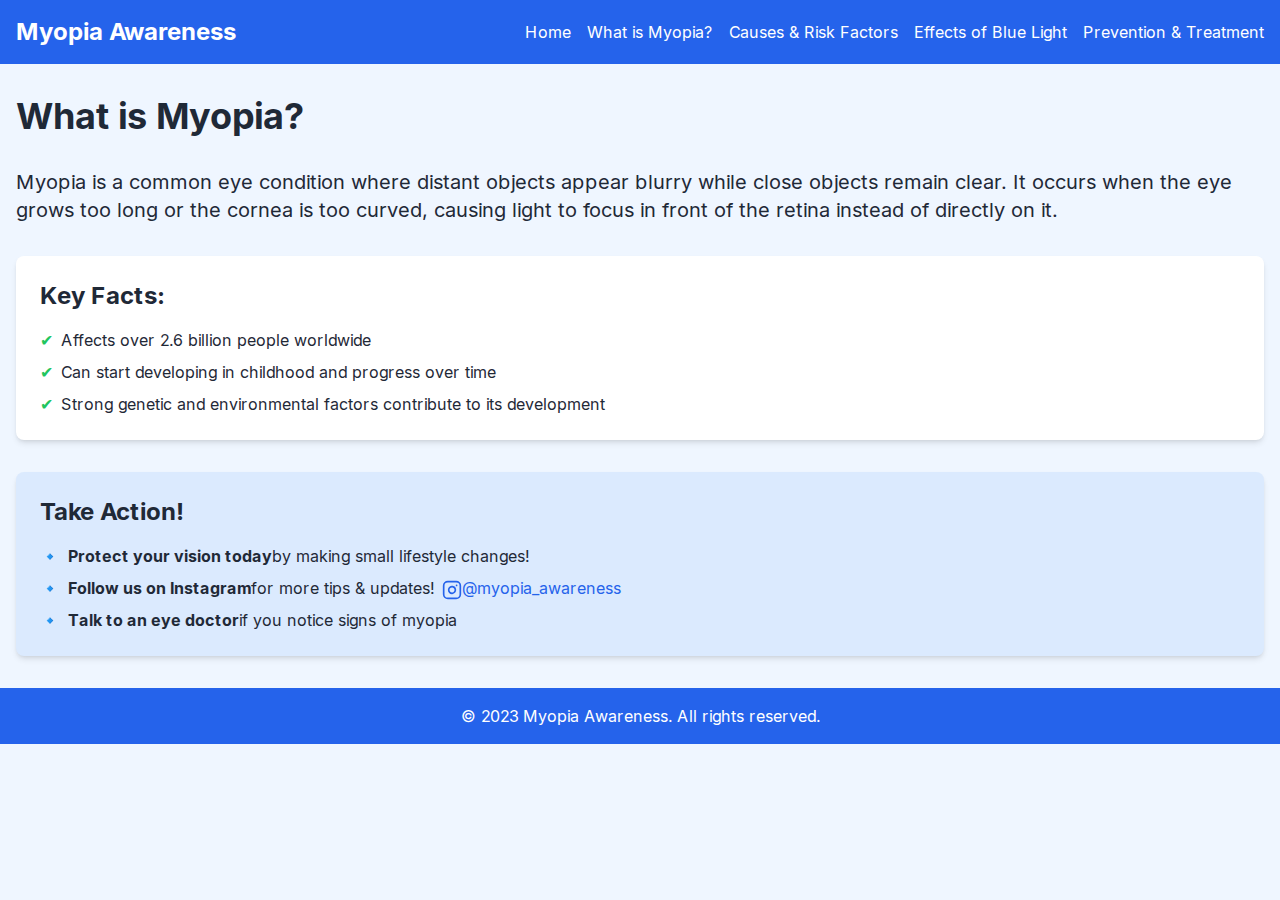
==== what-is-myopia.html @ 9de08644 "initial commit" ====
<!DOCTYPE html>
<html lang="en">
<!-- Mirrored from localhost:3000/what-is-myopia by HTTrack Website Copier/3.x [XR&CO'2014], Sat, 08 Feb 2025 16:22:35 GMT -->
<!-- Added by HTTrack -->
<meta http-equiv="content-type" content="text/html;charset=utf-8" /><!-- /Added by HTTrack -->

<head>
    <meta charSet="utf-8" />
    <meta name="viewport" content="width=device-width, initial-scale=1" />
    <link rel="stylesheet" href="_next/static/css/7e5571648f603b01.css" data-precedence="next" />
    <link rel="preload" as="script" fetchPriority="low" href="_next/static/chunks/webpack-03c87f68c10117d4.js" />
    <script src="_next/static/chunks/fd9d1056-aa94ea5c2eabf904.js" async=""></script>
    <script src="_next/static/chunks/117-81e3ecd288f08c14.js" async=""></script>
    <script src="_next/static/chunks/main-app-940b5c803a1939d2.js" async=""></script>
    <title>Myopia Awareness</title>
    <meta name="description" content="Learn about myopia, its causes, prevention, and treatment options." />
    <script src="_next/static/chunks/polyfills-42372ed130431b0a.js" noModule=""></script>
</head>

<body class="__className_d65c78 bg-blue-50 text-gray-800">
    <header class="bg-blue-600 text-white p-4">
        <nav class="container mx-auto flex justify-between items-center">
            <h1 class="text-2xl font-bold">Myopia Awareness</h1>
            <ul class="flex space-x-4">
                <li><a href="index.html" class="hover:underline">Home</a></li>
                <li><a href="what-is-myopia.html" class="hover:underline">What is Myopia?</a></li>
                <li><a href="causes-and-risk-factors.html" class="hover:underline">Causes &amp; Risk Factors</a></li>
                <li><a href="effects-of-blue-light.html" class="hover:underline">Effects of Blue Light</a></li>
                <li><a href="prevention-and-treatment.html" class="hover:underline">Prevention &amp; Treatment</a></li>
            </ul>
        </nav>
    </header>
    <main class="container mx-auto mt-8 px-4">
        <div class="space-y-8">
            <h1 class="text-4xl font-bold mb-4">What is Myopia?</h1>
            <p class="text-xl">Myopia is a common eye condition where distant objects appear blurry while close objects
                remain clear. It occurs when the eye grows too long or the cornea is too curved, causing light to focus
                in front of the retina instead of directly on it.</p>
            <div class="bg-white p-6 rounded-lg shadow-md">
                <h2 class="text-2xl font-bold mb-4">Key Facts:</h2>
                <ul class="list-none space-y-2">
                    <li class="flex items-center"><span class="text-green-500 mr-2">✔</span>Affects over 2.6 billion
                        people worldwide</li>
                    <li class="flex items-center"><span class="text-green-500 mr-2">✔</span>Can start developing in
                        childhood and progress over time</li>
                    <li class="flex items-center"><span class="text-green-500 mr-2">✔</span>Strong genetic and
                        environmental factors contribute to its development</li>
                </ul>
            </div>
            <div class="bg-blue-100 p-6 rounded-lg shadow-md">
                <h2 class="text-2xl font-bold mb-4">Take Action!</h2>
                <ul class="list-none space-y-2">
                    <li class="flex items-center"><span class="text-blue-500 mr-2">🔹</span><strong>Protect your vision
                            today</strong> by making small lifestyle changes!</li>
                    <li class="flex items-center"><span class="text-blue-500 mr-2">🔹</span><strong>Follow us on
                            Instagram</strong> for more tips &amp; updates!<a
                            href="https://www.instagram.com/myopia_awareness" target="_blank" rel="noopener noreferrer"
                            class="ml-2 text-blue-600 hover:underline"><svg xmlns="http://www.w3.org/2000/svg"
                                width="24" height="24" viewBox="0 0 24 24" fill="none" stroke="currentColor"
                                stroke-width="2" stroke-linecap="round" stroke-linejoin="round"
                                class="lucide lucide-instagram inline-block w-5 h-5">
                                <rect width="20" height="20" x="2" y="2" rx="5" ry="5"></rect>
                                <path d="M16 11.37A4 4 0 1 1 12.63 8 4 4 0 0 1 16 11.37z"></path>
                                <line x1="17.5" x2="17.51" y1="6.5" y2="6.5"></line>
                            </svg>@myopia_awareness</a></li>
                    <li class="flex items-center"><span class="text-blue-500 mr-2">🔹</span><strong>Talk to an eye
                            doctor</strong> if you notice signs of myopia</li>
                </ul>
            </div>
        </div>
    </main>
    <footer class="bg-blue-600 text-white p-4 mt-8">
        <div class="container mx-auto text-center">
            <p>© 2023 Myopia Awareness. All rights reserved.</p>
        </div>
    </footer>
    <script src="_next/static/chunks/webpack-03c87f68c10117d4.js" async=""></script>
    <script>(self.__next_f = self.__next_f || []).push([0]); self.__next_f.push([2, null])</script>
    <script>self.__next_f.push([1, "1:HL[\"/_next/static/css/7e5571648f603b01.css\",\"style\"]\n"])</script>
    <script>self.__next_f.push([1, "2:I[2846,[],\"\"]\n4:I[4707,[],\"\"]\n5:I[6423,[],\"\"]\n7:I[1060,[],\"\"]\n8:[]\n"])</script>
    <script>self.__next_f.push([1, "0:[\"$\",\"$L2\",null,{\"buildId\":\"BGiHm1JzFwF7Ik1EhKnQE\",\"assetPrefix\":\"\",\"urlParts\":[\"\",\"what-is-myopia\"],\"initialTree\":[\"\",{\"children\":[\"what-is-myopia\",{\"children\":[\"__PAGE__\",{}]}]},\"$undefined\",\"$undefined\",true],\"initialSeedData\":[\"\",{\"children\":[\"what-is-myopia\",{\"children\":[\"__PAGE__\",{},[[\"$L3\",[\"$\",\"div\",null,{\"className\":\"space-y-8\",\"children\":[[\"$\",\"h1\",null,{\"className\":\"text-4xl font-bold mb-4\",\"children\":\"What is Myopia?\"}],[\"$\",\"p\",null,{\"className\":\"text-xl\",\"children\":\"Myopia is a common eye condition where distant objects appear blurry while close objects remain clear. It occurs when the eye grows too long or the cornea is too curved, causing light to focus in front of the retina instead of directly on it.\"}],[\"$\",\"div\",null,{\"className\":\"bg-white p-6 rounded-lg shadow-md\",\"children\":[[\"$\",\"h2\",null,{\"className\":\"text-2xl font-bold mb-4\",\"children\":\"Key Facts:\"}],[\"$\",\"ul\",null,{\"className\":\"list-none space-y-2\",\"children\":[[\"$\",\"li\",null,{\"className\":\"flex items-center\",\"children\":[[\"$\",\"span\",null,{\"className\":\"text-green-500 mr-2\",\"children\":\"✔\"}],\"Affects over 2.6 billion people worldwide\"]}],[\"$\",\"li\",null,{\"className\":\"flex items-center\",\"children\":[[\"$\",\"span\",null,{\"className\":\"text-green-500 mr-2\",\"children\":\"✔\"}],\"Can start developing in childhood and progress over time\"]}],[\"$\",\"li\",null,{\"className\":\"flex items-center\",\"children\":[[\"$\",\"span\",null,{\"className\":\"text-green-500 mr-2\",\"children\":\"✔\"}],\"Strong genetic and environmental factors contribute to its development\"]}]]}]]}],[\"$\",\"div\",null,{\"className\":\"bg-blue-100 p-6 rounded-lg shadow-md\",\"children\":[[\"$\",\"h2\",null,{\"className\":\"text-2xl font-bold mb-4\",\"children\":\"Take Action!\"}],[\"$\",\"ul\",null,{\"className\":\"list-none space-y-2\",\"children\":[[\"$\",\"li\",null,{\"className\":\"flex items-center\",\"children\":[[\"$\",\"span\",null,{\"className\":\"text-blue-500 mr-2\",\"children\":\"🔹\"}],[\"$\",\"strong\",null,{\"children\":\"Protect your vision today\"}],\" by making small lifestyle changes!\"]}],[\"$\",\"li\",null,{\"className\":\"flex items-center\",\"children\":[[\"$\",\"span\",null,{\"className\":\"text-blue-500 mr-2\",\"children\":\"🔹\"}],[\"$\",\"strong\",null,{\"children\":\"Follow us on Instagram\"}],\" for more tips \u0026 updates!\",[\"$\",\"a\",null,{\"href\":\"https://www.instagram.com/myopia_awareness\",\"target\":\"_blank\",\"rel\":\"noopener noreferrer\",\"className\":\"ml-2 text-blue-600 hover:underline\",\"children\":[[\"$\",\"svg\",null,{\"xmlns\":\"http://www.w3.org/2000/svg\",\"width\":24,\"height\":24,\"viewBox\":\"0 0 24 24\",\"fill\":\"none\",\"stroke\":\"currentColor\",\"strokeWidth\":2,\"strokeLinecap\":\"round\",\"strokeLinejoin\":\"round\",\"className\":\"lucide lucide-instagram inline-block w-5 h-5\",\"children\":[[\"$\",\"rect\",\"2e1cvw\",{\"width\":\"20\",\"height\":\"20\",\"x\":\"2\",\"y\":\"2\",\"rx\":\"5\",\"ry\":\"5\"}],[\"$\",\"path\",\"9exkf1\",{\"d\":\"M16 11.37A4 4 0 1 1 12.63 8 4 4 0 0 1 16 11.37z\"}],[\"$\",\"line\",\"r4j83e\",{\"x1\":\"17.5\",\"x2\":\"17.51\",\"y1\":\"6.5\",\"y2\":\"6.5\"}],\"$undefined\"]}],\"@myopia_awareness\"]}]]}],[\"$\",\"li\",null,{\"className\":\"flex items-center\",\"children\":[[\"$\",\"span\",null,{\"className\":\"text-blue-500 mr-2\",\"children\":\"🔹\"}],[\"$\",\"strong\",null,{\"children\":\"Talk to an eye doctor\"}],\" if you notice signs of myopia\"]}]]}]]}]]}],null],null],null]},[null,[\"$\",\"$L4\",null,{\"parallelRouterKey\":\"children\",\"segmentPath\":[\"children\",\"what-is-myopia\",\"children\"],\"error\":\"$undefined\",\"errorStyles\":\"$undefined\",\"errorScripts\":\"$undefined\",\"template\":[\"$\",\"$L5\",null,{}],\"templateStyles\":\"$undefined\",\"templateScripts\":\"$undefined\",\"notFound\":\"$undefined\",\"notFoundStyles\":\"$undefined\"}]],null]},[[[[\"$\",\"link\",\"0\",{\"rel\":\"stylesheet\",\"href\":\"/_next/static/css/7e5571648f603b01.css\",\"precedence\":\"next\",\"crossOrigin\":\"$undefined\"}]],[\"$\",\"html\",null,{\"lang\":\"en\",\"children\":[\"$\",\"body\",null,{\"className\":\"__className_d65c78 bg-blue-50 text-gray-800\",\"children\":[[\"$\",\"header\",null,{\"className\":\"bg-blue-600 text-white p-4\",\"children\":[\"$\",\"nav\",null,{\"className\":\"container mx-auto flex justify-between items-center\",\"children\":[[\"$\",\"h1\",null,{\"className\":\"text-2xl font-bold\",\"children\":\"Myopia Awareness\"}],[\"$\",\"ul\",null,{\"className\":\"flex space-x-4\",\"children\":[[\"$\",\"li\",null,{\"children\":[\"$\",\"a\",null,{\"href\":\"/\",\"className\":\"hover:underline\",\"children\":\"Home\"}]}],[\"$\",\"li\",null,{\"children\":[\"$\",\"a\",null,{\"href\":\"/what-is-myopia\",\"className\":\"hover:underline\",\"children\":\"What is Myopia?\"}]}],[\"$\",\"li\",null,{\"children\":[\"$\",\"a\",null,{\"href\":\"/causes-and-risk-factors\",\"className\":\"hover:underline\",\"children\":\"Causes \u0026 Risk Factors\"}]}],[\"$\",\"li\",null,{\"children\":[\"$\",\"a\",null,{\"href\":\"/effects-of-blue-light\",\"className\":\"hover:underline\",\"children\":\"Effects of Blue Light\"}]}],[\"$\",\"li\",null,{\"children\":[\"$\",\"a\",null,{\"href\":\"/prevention-and-treatment\",\"className\":\"hover:underline\",\"children\":\"Prevention \u0026 Treatment\"}]}]]}]]}]}],[\"$\",\"main\",null,{\"className\":\"container mx-auto mt-8 px-4\",\"children\":[\"$\",\"$L4\",null,{\"parallelRouterKey\":\"children\",\"segmentPath\":[\"children\"],\"error\":\"$undefined\",\"errorStyles\":\"$undefined\",\"errorScripts\":\"$undefined\",\"template\":[\"$\",\"$L5\",null,{}],\"templateStyles\":\"$undefined\",\"templateScripts\":\"$undefined\",\"notFound\":[[\"$\",\"title\",null,{\"children\":\"404: This page could not be found.\"}],[\"$\",\"div\",null,{\"style\":{\"fontFamily\":\"system-ui,\\\"Segoe UI\\\",Roboto,Helvetica,Arial,sans-serif,\\\"Apple Color Emoji\\\",\\\"Segoe UI Emoji\\\"\",\"height\":\"100vh\",\"textAlign\":\"center\",\"display\":\"flex\",\"flexDirection\":\"column\",\"alignItems\":\"center\",\"justifyContent\":\"center\"},\"children\":[\"$\",\"div\",null,{\"children\":[[\"$\",\"style\",null,{\"dangerouslySetInnerHTML\":{\"__html\":\"body{color:#000;background:#fff;margin:0}.next-error-h1{border-right:1px solid rgba(0,0,0,.3)}@media (prefers-color-scheme:dark){body{color:#fff;background:#000}.next-error-h1{border-right:1px solid rgba(255,255,255,.3)}}\"}}],[\"$\",\"h1\",null,{\"className\":\"next-error-h1\",\"style\":{\"display\":\"inline-block\",\"margin\":\"0 20px 0 0\",\"padding\":\"0 23px 0 0\",\"fontSize\":24,\"fontWeight\":500,\"verticalAlign\":\"top\",\"lineHeight\":\"49px\"},\"children\":\"404\"}],[\"$\",\"div\",null,{\"style\":{\"display\":\"inline-block\"},\"children\":[\"$\",\"h2\",null,{\"style\":{\"fontSize\":14,\"fontWeight\":400,\"lineHeight\":\"49px\",\"margin\":0},\"children\":\"This page could not be found.\"}]}]]}]}]],\"notFoundStyles\":[]}]}],[\"$\",\"footer\",null,{\"className\":\"bg-blue-600 text-white p-4 mt-8\",\"children\":[\"$\",\"div\",null,{\"className\":\"container mx-auto text-center\",\"children\":[\"$\",\"p\",null,{\"children\":\"© 2023 Myopia Awareness. All rights reserved.\"}]}]}]]}]}]],null],null],\"couldBeIntercepted\":false,\"initialHead\":[null,\"$L6\"],\"globalErrorComponent\":\"$7\",\"missingSlots\":\"$W8\"}]\n"])</script>
    <script>self.__next_f.push([1, "6:[[\"$\",\"meta\",\"0\",{\"name\":\"viewport\",\"content\":\"width=device-width, initial-scale=1\"}],[\"$\",\"meta\",\"1\",{\"charSet\":\"utf-8\"}],[\"$\",\"title\",\"2\",{\"children\":\"Myopia Awareness\"}],[\"$\",\"meta\",\"3\",{\"name\":\"description\",\"content\":\"Learn about myopia, its causes, prevention, and treatment options.\"}]]\n3:null\n"])</script>
</body>
<!-- Mirrored from localhost:3000/what-is-myopia by HTTrack Website Copier/3.x [XR&CO'2014], Sat, 08 Feb 2025 16:22:35 GMT -->

</html>
---- _next/static/css/7e5571648f603b01.css ----
@font-face{font-family:__Inter_d65c78;font-style:normal;font-weight:100 900;font-display:swap;src:url(../media/55c55f0601d81cf3-s.woff2) format("woff2");unicode-range:u+0460-052f,u+1c80-1c8a,u+20b4,u+2de0-2dff,u+a640-a69f,u+fe2e-fe2f}@font-face{font-family:__Inter_d65c78;font-style:normal;font-weight:100 900;font-display:swap;src:url(../media/26a46d62cd723877-s.woff2) format("woff2");unicode-range:u+0301,u+0400-045f,u+0490-0491,u+04b0-04b1,u+2116}@font-face{font-family:__Inter_d65c78;font-style:normal;font-weight:100 900;font-display:swap;src:url(../media/97e0cb1ae144a2a9-s.woff2) format("woff2");unicode-range:u+1f??}@font-face{font-family:__Inter_d65c78;font-style:normal;font-weight:100 900;font-display:swap;src:url(../media/581909926a08bbc8-s.woff2) format("woff2");unicode-range:u+0370-0377,u+037a-037f,u+0384-038a,u+038c,u+038e-03a1,u+03a3-03ff}@font-face{font-family:__Inter_d65c78;font-style:normal;font-weight:100 900;font-display:swap;src:url(../media/df0a9ae256c0569c-s.woff2) format("woff2");unicode-range:u+0102-0103,u+0110-0111,u+0128-0129,u+0168-0169,u+01a0-01a1,u+01af-01b0,u+0300-0301,u+0303-0304,u+0308-0309,u+0323,u+0329,u+1ea0-1ef9,u+20ab}@font-face{font-family:__Inter_d65c78;font-style:normal;font-weight:100 900;font-display:swap;src:url(../media/6d93bde91c0c2823-s.woff2) format("woff2");unicode-range:u+0100-02ba,u+02bd-02c5,u+02c7-02cc,u+02ce-02d7,u+02dd-02ff,u+0304,u+0308,u+0329,u+1d00-1dbf,u+1e00-1e9f,u+1ef2-1eff,u+2020,u+20a0-20ab,u+20ad-20c0,u+2113,u+2c60-2c7f,u+a720-a7ff}@font-face{font-family:__Inter_d65c78;font-style:normal;font-weight:100 900;font-display:swap;src:url(../media/a34f9d1faa5f3315-s.p.woff2) format("woff2");unicode-range:u+00??,u+0131,u+0152-0153,u+02bb-02bc,u+02c6,u+02da,u+02dc,u+0304,u+0308,u+0329,u+2000-206f,u+20ac,u+2122,u+2191,u+2193,u+2212,u+2215,u+feff,u+fffd}@font-face{font-family:__Inter_Fallback_d65c78;src:local("Arial");ascent-override:90.49%;descent-override:22.56%;line-gap-override:0.00%;size-adjust:107.06%}.__className_d65c78{font-family:__Inter_d65c78,__Inter_Fallback_d65c78;font-style:normal}*,:after,:before{--tw-border-spacing-x:0;--tw-border-spacing-y:0;--tw-translate-x:0;--tw-translate-y:0;--tw-rotate:0;--tw-skew-x:0;--tw-skew-y:0;--tw-scale-x:1;--tw-scale-y:1;--tw-pan-x: ;--tw-pan-y: ;--tw-pinch-zoom: ;--tw-scroll-snap-strictness:proximity;--tw-gradient-from-position: ;--tw-gradient-via-position: ;--tw-gradient-to-position: ;--tw-ordinal: ;--tw-slashed-zero: ;--tw-numeric-figure: ;--tw-numeric-spacing: ;--tw-numeric-fraction: ;--tw-ring-inset: ;--tw-ring-offset-width:0px;--tw-ring-offset-color:#fff;--tw-ring-color:rgba(59,130,246,.5);--tw-ring-offset-shadow:0 0 #0000;--tw-ring-shadow:0 0 #0000;--tw-shadow:0 0 #0000;--tw-shadow-colored:0 0 #0000;--tw-blur: ;--tw-brightness: ;--tw-contrast: ;--tw-grayscale: ;--tw-hue-rotate: ;--tw-invert: ;--tw-saturate: ;--tw-sepia: ;--tw-drop-shadow: ;--tw-backdrop-blur: ;--tw-backdrop-brightness: ;--tw-backdrop-contrast: ;--tw-backdrop-grayscale: ;--tw-backdrop-hue-rotate: ;--tw-backdrop-invert: ;--tw-backdrop-opacity: ;--tw-backdrop-saturate: ;--tw-backdrop-sepia: ;--tw-contain-size: ;--tw-contain-layout: ;--tw-contain-paint: ;--tw-contain-style: }::backdrop{--tw-border-spacing-x:0;--tw-border-spacing-y:0;--tw-translate-x:0;--tw-translate-y:0;--tw-rotate:0;--tw-skew-x:0;--tw-skew-y:0;--tw-scale-x:1;--tw-scale-y:1;--tw-pan-x: ;--tw-pan-y: ;--tw-pinch-zoom: ;--tw-scroll-snap-strictness:proximity;--tw-gradient-from-position: ;--tw-gradient-via-position: ;--tw-gradient-to-position: ;--tw-ordinal: ;--tw-slashed-zero: ;--tw-numeric-figure: ;--tw-numeric-spacing: ;--tw-numeric-fraction: ;--tw-ring-inset: ;--tw-ring-offset-width:0px;--tw-ring-offset-color:#fff;--tw-ring-color:rgba(59,130,246,.5);--tw-ring-offset-shadow:0 0 #0000;--tw-ring-shadow:0 0 #0000;--tw-shadow:0 0 #0000;--tw-shadow-colored:0 0 #0000;--tw-blur: ;--tw-brightness: ;--tw-contrast: ;--tw-grayscale: ;--tw-hue-rotate: ;--tw-invert: ;--tw-saturate: ;--tw-sepia: ;--tw-drop-shadow: ;--tw-backdrop-blur: ;--tw-backdrop-brightness: ;--tw-backdrop-contrast: ;--tw-backdrop-grayscale: ;--tw-backdrop-hue-rotate: ;--tw-backdrop-invert: ;--tw-backdrop-opacity: ;--tw-backdrop-saturate: ;--tw-backdrop-sepia: ;--tw-contain-size: ;--tw-contain-layout: ;--tw-contain-paint: ;--tw-contain-style: }/*
! tailwindcss v3.4.17 | MIT License | https://tailwindcss.com
*/*,:after,:before{box-sizing:border-box;border:0 solid #e5e7eb}:after,:before{--tw-content:""}:host,html{line-height:1.5;-webkit-text-size-adjust:100%;-moz-tab-size:4;tab-size:4;font-family:ui-sans-serif,system-ui,sans-serif,Apple Color Emoji,Segoe UI Emoji,Segoe UI Symbol,Noto Color Emoji;font-feature-settings:normal;font-variation-settings:normal;-webkit-tap-highlight-color:transparent}body{margin:0;line-height:inherit}hr{height:0;color:inherit;border-top-width:1px}abbr:where([title]){text-decoration:underline dotted}h1,h2,h3,h4,h5,h6{font-size:inherit;font-weight:inherit}a{color:inherit;text-decoration:inherit}b,strong{font-weight:bolder}code,kbd,pre,samp{font-family:ui-monospace,SFMono-Regular,Menlo,Monaco,Consolas,Liberation Mono,Courier New,monospace;font-feature-settings:normal;font-variation-settings:normal;font-size:1em}small{font-size:80%}sub,sup{font-size:75%;line-height:0;position:relative;vertical-align:baseline}sub{bottom:-.25em}sup{top:-.5em}table{text-indent:0;border-color:inherit;border-collapse:collapse}button,input,optgroup,select,textarea{font-family:inherit;font-feature-settings:inherit;font-variation-settings:inherit;font-size:100%;font-weight:inherit;line-height:inherit;letter-spacing:inherit;color:inherit;margin:0;padding:0}button,select{text-transform:none}button,input:where([type=button]),input:where([type=reset]),input:where([type=submit]){-webkit-appearance:button;background-color:transparent;background-image:none}:-moz-focusring{outline:auto}:-moz-ui-invalid{box-shadow:none}progress{vertical-align:baseline}::-webkit-inner-spin-button,::-webkit-outer-spin-button{height:auto}[type=search]{-webkit-appearance:textfield;outline-offset:-2px}::-webkit-search-decoration{-webkit-appearance:none}::-webkit-file-upload-button{-webkit-appearance:button;font:inherit}summary{display:list-item}blockquote,dd,dl,figure,h1,h2,h3,h4,h5,h6,hr,p,pre{margin:0}fieldset{margin:0}fieldset,legend{padding:0}menu,ol,ul{list-style:none;margin:0;padding:0}dialog{padding:0}textarea{resize:vertical}input::placeholder,textarea::placeholder{opacity:1;color:#9ca3af}[role=button],button{cursor:pointer}:disabled{cursor:default}audio,canvas,embed,iframe,img,object,svg,video{display:block;vertical-align:middle}img,video{max-width:100%;height:auto}[hidden]:where(:not([hidden=until-found])){display:none}:root{--background:0 0% 100%;--foreground:0 0% 3.9%;--card:0 0% 100%;--card-foreground:0 0% 3.9%;--popover:0 0% 100%;--popover-foreground:0 0% 3.9%;--primary:0 0% 9%;--primary-foreground:0 0% 98%;--secondary:0 0% 96.1%;--secondary-foreground:0 0% 9%;--muted:0 0% 96.1%;--muted-foreground:0 0% 45.1%;--accent:0 0% 96.1%;--accent-foreground:0 0% 9%;--destructive:0 84.2% 60.2%;--destructive-foreground:0 0% 98%;--border:0 0% 89.8%;--input:0 0% 89.8%;--ring:0 0% 3.9%;--chart-1:12 76% 61%;--chart-2:173 58% 39%;--chart-3:197 37% 24%;--chart-4:43 74% 66%;--chart-5:27 87% 67%;--radius:0.5rem;--sidebar-background:0 0% 98%;--sidebar-foreground:240 5.3% 26.1%;--sidebar-primary:240 5.9% 10%;--sidebar-primary-foreground:0 0% 98%;--sidebar-accent:240 4.8% 95.9%;--sidebar-accent-foreground:240 5.9% 10%;--sidebar-border:220 13% 91%;--sidebar-ring:217.2 91.2% 59.8%}.dark{--background:0 0% 3.9%;--foreground:0 0% 98%;--card:0 0% 3.9%;--card-foreground:0 0% 98%;--popover:0 0% 3.9%;--popover-foreground:0 0% 98%;--primary:0 0% 98%;--primary-foreground:0 0% 9%;--secondary:0 0% 14.9%;--secondary-foreground:0 0% 98%;--muted:0 0% 14.9%;--muted-foreground:0 0% 63.9%;--accent:0 0% 14.9%;--accent-foreground:0 0% 98%;--destructive:0 62.8% 30.6%;--destructive-foreground:0 0% 98%;--border:0 0% 14.9%;--input:0 0% 14.9%;--ring:0 0% 83.1%;--chart-1:220 70% 50%;--chart-2:160 60% 45%;--chart-3:30 80% 55%;--chart-4:280 65% 60%;--chart-5:340 75% 55%;--sidebar-background:240 5.9% 10%;--sidebar-foreground:240 4.8% 95.9%;--sidebar-primary:224.3 76.3% 48%;--sidebar-primary-foreground:0 0% 100%;--sidebar-accent:240 3.7% 15.9%;--sidebar-accent-foreground:240 4.8% 95.9%;--sidebar-border:240 3.7% 15.9%;--sidebar-ring:217.2 91.2% 59.8%}*{border-color:hsl(var(--border))}body{background-color:hsl(var(--background));color:hsl(var(--foreground))}.container{width:100%}@media (min-width:640px){.container{max-width:640px}}@media (min-width:768px){.container{max-width:768px}}@media (min-width:1024px){.container{max-width:1024px}}@media (min-width:1280px){.container{max-width:1280px}}@media (min-width:1536px){.container{max-width:1536px}}.sr-only{position:absolute;width:1px;height:1px;padding:0;margin:-1px;overflow:hidden;clip:rect(0,0,0,0);white-space:nowrap;border-width:0}.pointer-events-none{pointer-events:none}.pointer-events-auto{pointer-events:auto}.visible{visibility:visible}.invisible{visibility:hidden}.fixed{position:fixed}.absolute{position:absolute}.relative{position:relative}.inset-0{inset:0}.inset-x-0{left:0;right:0}.inset-y-0{top:0;bottom:0}.-bottom-12{bottom:-3rem}.-left-12{left:-3rem}.-right-12{right:-3rem}.-top-12{top:-3rem}.bottom-0{bottom:0}.left-0{left:0}.left-1{left:.25rem}.left-1\/2{left:50%}.left-2{left:.5rem}.left-\[50\%\]{left:50%}.right-0{right:0}.right-1{right:.25rem}.right-2{right:.5rem}.right-3{right:.75rem}.right-4{right:1rem}.top-0{top:0}.top-1\.5{top:.375rem}.top-1\/2{top:50%}.top-2{top:.5rem}.top-3\.5{top:.875rem}.top-4{top:1rem}.top-\[1px\]{top:1px}.top-\[50\%\]{top:50%}.top-\[60\%\]{top:60%}.top-full{top:100%}.z-10{z-index:10}.z-20{z-index:20}.z-50{z-index:50}.z-\[100\]{z-index:100}.z-\[1\]{z-index:1}.-mx-1{margin-left:-.25rem;margin-right:-.25rem}.mx-2{margin-left:.5rem;margin-right:.5rem}.mx-3\.5{margin-left:.875rem;margin-right:.875rem}.mx-auto{margin-left:auto;margin-right:auto}.my-0\.5{margin-top:.125rem;margin-bottom:.125rem}.my-1{margin-top:.25rem;margin-bottom:.25rem}.-ml-4{margin-left:-1rem}.-mt-4{margin-top:-1rem}.mb-1{margin-bottom:.25rem}.mb-2{margin-bottom:.5rem}.mb-4{margin-bottom:1rem}.ml-1{margin-left:.25rem}.ml-2{margin-left:.5rem}.ml-auto{margin-left:auto}.mr-2{margin-right:.5rem}.mt-1\.5{margin-top:.375rem}.mt-2{margin-top:.5rem}.mt-24{margin-top:6rem}.mt-4{margin-top:1rem}.mt-8{margin-top:2rem}.mt-auto{margin-top:auto}.block{display:block}.inline-block{display:inline-block}.flex{display:flex}.inline-flex{display:inline-flex}.table{display:table}.grid{display:grid}.hidden{display:none}.aspect-square{aspect-ratio:1/1}.aspect-video{aspect-ratio:16/9}.size-4{width:1rem;height:1rem}.h-1\.5{height:.375rem}.h-10{height:2.5rem}.h-11{height:2.75rem}.h-12{height:3rem}.h-2{height:.5rem}.h-2\.5{height:.625rem}.h-3{height:.75rem}.h-3\.5{height:.875rem}.h-4{height:1rem}.h-5{height:1.25rem}.h-6{height:1.5rem}.h-7{height:1.75rem}.h-8{height:2rem}.h-9{height:2.25rem}.h-\[1px\]{height:1px}.h-\[var\(--radix-navigation-menu-viewport-height\)\]{height:var(--radix-navigation-menu-viewport-height)}.h-\[var\(--radix-select-trigger-height\)\]{height:var(--radix-select-trigger-height)}.h-auto{height:auto}.h-full{height:100%}.h-px{height:1px}.h-svh{height:100svh}.max-h-96{max-height:24rem}.max-h-\[300px\]{max-height:300px}.max-h-screen{max-height:100vh}.min-h-0{min-height:0}.min-h-\[80px\]{min-height:80px}.min-h-svh{min-height:100svh}.w-0{width:0}.w-1{width:.25rem}.w-10{width:2.5rem}.w-11{width:2.75rem}.w-2{width:.5rem}.w-2\.5{width:.625rem}.w-3{width:.75rem}.w-3\.5{width:.875rem}.w-3\/4{width:75%}.w-4{width:1rem}.w-5{width:1.25rem}.w-64{width:16rem}.w-7{width:1.75rem}.w-72{width:18rem}.w-8{width:2rem}.w-9{width:2.25rem}.w-\[--sidebar-width\]{width:var(--sidebar-width)}.w-\[100px\]{width:100px}.w-\[1px\]{width:1px}.w-auto{width:auto}.w-full{width:100%}.w-max{width:max-content}.w-px{width:1px}.min-w-0{min-width:0}.min-w-10{min-width:2.5rem}.min-w-11{min-width:2.75rem}.min-w-5{min-width:1.25rem}.min-w-9{min-width:2.25rem}.min-w-\[12rem\]{min-width:12rem}.min-w-\[8rem\]{min-width:8rem}.min-w-\[var\(--radix-select-trigger-width\)\]{min-width:var(--radix-select-trigger-width)}.max-w-\[--skeleton-width\]{max-width:var(--skeleton-width)}.max-w-lg{max-width:32rem}.max-w-max{max-width:max-content}.flex-1{flex:1 1 0%}.shrink-0{flex-shrink:0}.grow{flex-grow:1}.grow-0{flex-grow:0}.basis-full{flex-basis:100%}.caption-bottom{caption-side:bottom}.border-collapse{border-collapse:collapse}.-translate-x-1\/2{--tw-translate-x:-50%}.-translate-x-1\/2,.-translate-x-px{transform:translate(var(--tw-translate-x),var(--tw-translate-y)) rotate(var(--tw-rotate)) skewX(var(--tw-skew-x)) skewY(var(--tw-skew-y)) scaleX(var(--tw-scale-x)) scaleY(var(--tw-scale-y))}.-translate-x-px{--tw-translate-x:-1px}.-translate-y-1\/2{--tw-translate-y:-50%}.-translate-y-1\/2,.translate-x-\[-50\%\]{transform:translate(var(--tw-translate-x),var(--tw-translate-y)) rotate(var(--tw-rotate)) skewX(var(--tw-skew-x)) skewY(var(--tw-skew-y)) scaleX(var(--tw-scale-x)) scaleY(var(--tw-scale-y))}.translate-x-\[-50\%\]{--tw-translate-x:-50%}.translate-x-px{--tw-translate-x:1px}.translate-x-px,.translate-y-\[-50\%\]{transform:translate(var(--tw-translate-x),var(--tw-translate-y)) rotate(var(--tw-rotate)) skewX(var(--tw-skew-x)) skewY(var(--tw-skew-y)) scaleX(var(--tw-scale-x)) scaleY(var(--tw-scale-y))}.translate-y-\[-50\%\]{--tw-translate-y:-50%}.rotate-45{--tw-rotate:45deg}.rotate-45,.rotate-90{transform:translate(var(--tw-translate-x),var(--tw-translate-y)) rotate(var(--tw-rotate)) skewX(var(--tw-skew-x)) skewY(var(--tw-skew-y)) scaleX(var(--tw-scale-x)) scaleY(var(--tw-scale-y))}.rotate-90{--tw-rotate:90deg}.transform{transform:translate(var(--tw-translate-x),var(--tw-translate-y)) rotate(var(--tw-rotate)) skewX(var(--tw-skew-x)) skewY(var(--tw-skew-y)) scaleX(var(--tw-scale-x)) scaleY(var(--tw-scale-y))}@keyframes pulse{50%{opacity:.5}}.animate-pulse{animation:pulse 2s cubic-bezier(.4,0,.6,1) infinite}.cursor-default{cursor:default}.cursor-pointer{cursor:pointer}.touch-none{touch-action:none}.select-none{user-select:none}.list-disc{list-style-type:disc}.list-none{list-style-type:none}.flex-row{flex-direction:row}.flex-col{flex-direction:column}.flex-col-reverse{flex-direction:column-reverse}.flex-wrap{flex-wrap:wrap}.items-start{align-items:flex-start}.items-end{align-items:flex-end}.items-center{align-items:center}.items-stretch{align-items:stretch}.justify-center{justify-content:center}.justify-between{justify-content:space-between}.gap-1{gap:.25rem}.gap-1\.5{gap:.375rem}.gap-2{gap:.5rem}.gap-4{gap:1rem}.gap-8{gap:2rem}.space-x-1>:not([hidden])~:not([hidden]){--tw-space-x-reverse:0;margin-right:calc(.25rem * var(--tw-space-x-reverse));margin-left:calc(.25rem * calc(1 - var(--tw-space-x-reverse)))}.space-x-4>:not([hidden])~:not([hidden]){--tw-space-x-reverse:0;margin-right:calc(1rem * var(--tw-space-x-reverse));margin-left:calc(1rem * calc(1 - var(--tw-space-x-reverse)))}.space-y-1>:not([hidden])~:not([hidden]){--tw-space-y-reverse:0;margin-top:calc(.25rem * calc(1 - var(--tw-space-y-reverse)));margin-bottom:calc(.25rem * var(--tw-space-y-reverse))}.space-y-1\.5>:not([hidden])~:not([hidden]){--tw-space-y-reverse:0;margin-top:calc(.375rem * calc(1 - var(--tw-space-y-reverse)));margin-bottom:calc(.375rem * var(--tw-space-y-reverse))}.space-y-2>:not([hidden])~:not([hidden]){--tw-space-y-reverse:0;margin-top:calc(.5rem * calc(1 - var(--tw-space-y-reverse)));margin-bottom:calc(.5rem * var(--tw-space-y-reverse))}.space-y-4>:not([hidden])~:not([hidden]){--tw-space-y-reverse:0;margin-top:calc(1rem * calc(1 - var(--tw-space-y-reverse)));margin-bottom:calc(1rem * var(--tw-space-y-reverse))}.space-y-8>:not([hidden])~:not([hidden]){--tw-space-y-reverse:0;margin-top:calc(2rem * calc(1 - var(--tw-space-y-reverse)));margin-bottom:calc(2rem * var(--tw-space-y-reverse))}.overflow-auto{overflow:auto}.overflow-hidden{overflow:hidden}.overflow-y-auto{overflow-y:auto}.overflow-x-hidden{overflow-x:hidden}.whitespace-nowrap{white-space:nowrap}.break-words{overflow-wrap:break-word}.rounded-\[2px\]{border-radius:2px}.rounded-\[inherit\]{border-radius:inherit}.rounded-full{border-radius:9999px}.rounded-lg{border-radius:var(--radius)}.rounded-md{border-radius:calc(var(--radius) - 2px)}.rounded-sm{border-radius:calc(var(--radius) - 4px)}.rounded-t-\[10px\]{border-top-left-radius:10px;border-top-right-radius:10px}.rounded-tl-sm{border-top-left-radius:calc(var(--radius) - 4px)}.border{border-width:1px}.border-2{border-width:2px}.border-\[1\.5px\]{border-width:1.5px}.border-y{border-top-width:1px}.border-b,.border-y{border-bottom-width:1px}.border-l{border-left-width:1px}.border-r{border-right-width:1px}.border-t{border-top-width:1px}.border-dashed{border-style:dashed}.border-\[--color-border\]{border-color:var(--color-border)}.border-border\/50{border-color:hsl(var(--border)/.5)}.border-destructive{border-color:hsl(var(--destructive))}.border-destructive\/50{border-color:hsl(var(--destructive)/.5)}.border-input{border-color:hsl(var(--input))}.border-primary{border-color:hsl(var(--primary))}.border-sidebar-border{border-color:hsl(var(--sidebar-border))}.border-transparent{border-color:transparent}.border-l-transparent{border-left-color:transparent}.border-t-transparent{border-top-color:transparent}.bg-\[--color-bg\]{background-color:var(--color-bg)}.bg-accent{background-color:hsl(var(--accent))}.bg-background{background-color:hsl(var(--background))}.bg-black\/80{background-color:rgba(0,0,0,.8)}.bg-blue-100{--tw-bg-opacity:1;background-color:rgb(219 234 254/var(--tw-bg-opacity,1))}.bg-blue-50{--tw-bg-opacity:1;background-color:rgb(239 246 255/var(--tw-bg-opacity,1))}.bg-blue-600{--tw-bg-opacity:1;background-color:rgb(37 99 235/var(--tw-bg-opacity,1))}.bg-border{background-color:hsl(var(--border))}.bg-card{background-color:hsl(var(--card))}.bg-destructive{background-color:hsl(var(--destructive))}.bg-foreground{background-color:hsl(var(--foreground))}.bg-muted{background-color:hsl(var(--muted))}.bg-muted\/50{background-color:hsl(var(--muted)/.5)}.bg-popover{background-color:hsl(var(--popover))}.bg-primary{background-color:hsl(var(--primary))}.bg-secondary{background-color:hsl(var(--secondary))}.bg-sidebar{background-color:hsl(var(--sidebar-background))}.bg-sidebar-border{background-color:hsl(var(--sidebar-border))}.bg-transparent{background-color:transparent}.bg-white{--tw-bg-opacity:1;background-color:rgb(255 255 255/var(--tw-bg-opacity,1))}.fill-current{fill:currentColor}.p-0{padding:0}.p-1{padding:.25rem}.p-2{padding:.5rem}.p-3{padding:.75rem}.p-4{padding:1rem}.p-6{padding:1.5rem}.p-\[1px\]{padding:1px}.px-1{padding-left:.25rem;padding-right:.25rem}.px-2{padding-left:.5rem;padding-right:.5rem}.px-2\.5{padding-left:.625rem;padding-right:.625rem}.px-3{padding-left:.75rem;padding-right:.75rem}.px-4{padding-left:1rem;padding-right:1rem}.px-5{padding-left:1.25rem;padding-right:1.25rem}.px-8{padding-left:2rem;padding-right:2rem}.py-0\.5{padding-top:.125rem;padding-bottom:.125rem}.py-1{padding-top:.25rem;padding-bottom:.25rem}.py-1\.5{padding-top:.375rem;padding-bottom:.375rem}.py-2{padding-top:.5rem;padding-bottom:.5rem}.py-3{padding-top:.75rem;padding-bottom:.75rem}.py-4{padding-top:1rem;padding-bottom:1rem}.py-6{padding-top:1.5rem;padding-bottom:1.5rem}.pb-3{padding-bottom:.75rem}.pb-4{padding-bottom:1rem}.pl-2\.5{padding-left:.625rem}.pl-4{padding-left:1rem}.pl-6{padding-left:1.5rem}.pl-8{padding-left:2rem}.pr-2{padding-right:.5rem}.pr-2\.5{padding-right:.625rem}.pr-8{padding-right:2rem}.pt-0{padding-top:0}.pt-1{padding-top:.25rem}.pt-3{padding-top:.75rem}.pt-4{padding-top:1rem}.text-left{text-align:left}.text-center{text-align:center}.align-middle{vertical-align:middle}.font-mono{font-family:ui-monospace,SFMono-Regular,Menlo,Monaco,Consolas,Liberation Mono,Courier New,monospace}.text-2xl{font-size:1.5rem;line-height:2rem}.text-4xl{font-size:2.25rem;line-height:2.5rem}.text-\[0\.8rem\]{font-size:.8rem}.text-base{font-size:1rem;line-height:1.5rem}.text-lg{font-size:1.125rem;line-height:1.75rem}.text-sm{font-size:.875rem;line-height:1.25rem}.text-xl{font-size:1.25rem;line-height:1.75rem}.text-xs{font-size:.75rem;line-height:1rem}.font-bold{font-weight:700}.font-medium{font-weight:500}.font-normal{font-weight:400}.font-semibold{font-weight:600}.tabular-nums{--tw-numeric-spacing:tabular-nums;font-variant-numeric:var(--tw-ordinal) var(--tw-slashed-zero) var(--tw-numeric-figure) var(--tw-numeric-spacing) var(--tw-numeric-fraction)}.leading-none{line-height:1}.tracking-tight{letter-spacing:-.025em}.tracking-widest{letter-spacing:.1em}.text-accent-foreground{color:hsl(var(--accent-foreground))}.text-blue-500{--tw-text-opacity:1;color:rgb(59 130 246/var(--tw-text-opacity,1))}.text-blue-600{--tw-text-opacity:1;color:rgb(37 99 235/var(--tw-text-opacity,1))}.text-card-foreground{color:hsl(var(--card-foreground))}.text-current{color:currentColor}.text-destructive{color:hsl(var(--destructive))}.text-destructive-foreground{color:hsl(var(--destructive-foreground))}.text-foreground{color:hsl(var(--foreground))}.text-foreground\/50{color:hsl(var(--foreground)/.5)}.text-gray-800{--tw-text-opacity:1;color:rgb(31 41 55/var(--tw-text-opacity,1))}.text-green-500{--tw-text-opacity:1;color:rgb(34 197 94/var(--tw-text-opacity,1))}.text-muted-foreground{color:hsl(var(--muted-foreground))}.text-popover-foreground{color:hsl(var(--popover-foreground))}.text-primary{color:hsl(var(--primary))}.text-primary-foreground{color:hsl(var(--primary-foreground))}.text-red-500{--tw-text-opacity:1;color:rgb(239 68 68/var(--tw-text-opacity,1))}.text-secondary-foreground{color:hsl(var(--secondary-foreground))}.text-sidebar-foreground{color:hsl(var(--sidebar-foreground))}.text-sidebar-foreground\/70{color:hsl(var(--sidebar-foreground)/.7)}.text-white{--tw-text-opacity:1;color:rgb(255 255 255/var(--tw-text-opacity,1))}.underline-offset-4{text-underline-offset:4px}.accent-foreground{accent-color:hsl(var(--foreground))}.opacity-0{opacity:0}.opacity-50{opacity:.5}.opacity-60{opacity:.6}.opacity-70{opacity:.7}.opacity-90{opacity:.9}.shadow-\[0_0_0_1px_hsl\(var\(--sidebar-border\)\)\]{--tw-shadow:0 0 0 1px hsl(var(--sidebar-border));--tw-shadow-colored:0 0 0 1px var(--tw-shadow-color)}.shadow-\[0_0_0_1px_hsl\(var\(--sidebar-border\)\)\],.shadow-lg{box-shadow:var(--tw-ring-offset-shadow,0 0 #0000),var(--tw-ring-shadow,0 0 #0000),var(--tw-shadow)}.shadow-lg{--tw-shadow:0 10px 15px -3px rgba(0,0,0,.1),0 4px 6px -4px rgba(0,0,0,.1);--tw-shadow-colored:0 10px 15px -3px var(--tw-shadow-color),0 4px 6px -4px var(--tw-shadow-color)}.shadow-md{--tw-shadow:0 4px 6px -1px rgba(0,0,0,.1),0 2px 4px -2px rgba(0,0,0,.1);--tw-shadow-colored:0 4px 6px -1px var(--tw-shadow-color),0 2px 4px -2px var(--tw-shadow-color)}.shadow-md,.shadow-none{box-shadow:var(--tw-ring-offset-shadow,0 0 #0000),var(--tw-ring-shadow,0 0 #0000),var(--tw-shadow)}.shadow-none{--tw-shadow:0 0 #0000;--tw-shadow-colored:0 0 #0000}.shadow-sm{--tw-shadow:0 1px 2px 0 rgba(0,0,0,.05);--tw-shadow-colored:0 1px 2px 0 var(--tw-shadow-color)}.shadow-sm,.shadow-xl{box-shadow:var(--tw-ring-offset-shadow,0 0 #0000),var(--tw-ring-shadow,0 0 #0000),var(--tw-shadow)}.shadow-xl{--tw-shadow:0 20px 25px -5px rgba(0,0,0,.1),0 8px 10px -6px rgba(0,0,0,.1);--tw-shadow-colored:0 20px 25px -5px var(--tw-shadow-color),0 8px 10px -6px var(--tw-shadow-color)}.outline-none{outline:2px solid transparent;outline-offset:2px}.outline{outline-style:solid}.ring{--tw-ring-offset-shadow:var(--tw-ring-inset) 0 0 0 var(--tw-ring-offset-width) var(--tw-ring-offset-color);--tw-ring-shadow:var(--tw-ring-inset) 0 0 0 calc(3px + var(--tw-ring-offset-width)) var(--tw-ring-color)}.ring,.ring-0{box-shadow:var(--tw-ring-offset-shadow),var(--tw-ring-shadow),var(--tw-shadow,0 0 #0000)}.ring-0{--tw-ring-offset-shadow:var(--tw-ring-inset) 0 0 0 var(--tw-ring-offset-width) var(--tw-ring-offset-color);--tw-ring-shadow:var(--tw-ring-inset) 0 0 0 calc(0px + var(--tw-ring-offset-width)) var(--tw-ring-color)}.ring-2{--tw-ring-offset-shadow:var(--tw-ring-inset) 0 0 0 var(--tw-ring-offset-width) var(--tw-ring-offset-color);--tw-ring-shadow:var(--tw-ring-inset) 0 0 0 calc(2px + var(--tw-ring-offset-width)) var(--tw-ring-color);box-shadow:var(--tw-ring-offset-shadow),var(--tw-ring-shadow),var(--tw-shadow,0 0 #0000)}.ring-ring{--tw-ring-color:hsl(var(--ring))}.ring-sidebar-ring{--tw-ring-color:hsl(var(--sidebar-ring))}.ring-offset-background{--tw-ring-offset-color:hsl(var(--background))}.filter{filter:var(--tw-blur) var(--tw-brightness) var(--tw-contrast) var(--tw-grayscale) var(--tw-hue-rotate) var(--tw-invert) var(--tw-saturate) var(--tw-sepia) var(--tw-drop-shadow)}.transition{transition-property:color,background-color,border-color,text-decoration-color,fill,stroke,opacity,box-shadow,transform,filter,backdrop-filter;transition-timing-function:cubic-bezier(.4,0,.2,1);transition-duration:.15s}.transition-\[left\2c right\2c width\]{transition-property:left,right,width;transition-timing-function:cubic-bezier(.4,0,.2,1);transition-duration:.15s}.transition-\[margin\2c opa\]{transition-property:margin,opa;transition-timing-function:cubic-bezier(.4,0,.2,1);transition-duration:.15s}.transition-\[width\2c height\2c padding\]{transition-property:width,height,padding;transition-timing-function:cubic-bezier(.4,0,.2,1);transition-duration:.15s}.transition-\[width\]{transition-property:width;transition-timing-function:cubic-bezier(.4,0,.2,1);transition-duration:.15s}.transition-all{transition-property:all;transition-timing-function:cubic-bezier(.4,0,.2,1);transition-duration:.15s}.transition-colors{transition-property:color,background-color,border-color,text-decoration-color,fill,stroke;transition-timing-function:cubic-bezier(.4,0,.2,1);transition-duration:.15s}.transition-opacity{transition-property:opacity;transition-timing-function:cubic-bezier(.4,0,.2,1);transition-duration:.15s}.transition-shadow{transition-property:box-shadow;transition-timing-function:cubic-bezier(.4,0,.2,1);transition-duration:.15s}.transition-transform{transition-property:transform;transition-timing-function:cubic-bezier(.4,0,.2,1);transition-duration:.15s}.duration-1000{transition-duration:1s}.duration-200{transition-duration:.2s}.ease-in-out{transition-timing-function:cubic-bezier(.4,0,.2,1)}.ease-linear{transition-timing-function:linear}.ease-out{transition-timing-function:cubic-bezier(0,0,.2,1)}@keyframes enter{0%{opacity:var(--tw-enter-opacity,1);transform:translate3d(var(--tw-enter-translate-x,0),var(--tw-enter-translate-y,0),0) scale3d(var(--tw-enter-scale,1),var(--tw-enter-scale,1),var(--tw-enter-scale,1)) rotate(var(--tw-enter-rotate,0))}}@keyframes exit{to{opacity:var(--tw-exit-opacity,1);transform:translate3d(var(--tw-exit-translate-x,0),var(--tw-exit-translate-y,0),0) scale3d(var(--tw-exit-scale,1),var(--tw-exit-scale,1),var(--tw-exit-scale,1)) rotate(var(--tw-exit-rotate,0))}}.animate-in{animation-name:enter;animation-duration:.15s;--tw-enter-opacity:initial;--tw-enter-scale:initial;--tw-enter-rotate:initial;--tw-enter-translate-x:initial;--tw-enter-translate-y:initial}.fade-in-0{--tw-enter-opacity:0}.fade-in-80{--tw-enter-opacity:0.8}.zoom-in-95{--tw-enter-scale:.95}.duration-1000{animation-duration:1s}.duration-200{animation-duration:.2s}.ease-in-out{animation-timing-function:cubic-bezier(.4,0,.2,1)}.ease-linear{animation-timing-function:linear}.ease-out{animation-timing-function:cubic-bezier(0,0,.2,1)}body{font-family:Arial,Helvetica,sans-serif}.file\:border-0::file-selector-button{border-width:0}.file\:bg-transparent::file-selector-button{background-color:transparent}.file\:text-sm::file-selector-button{font-size:.875rem;line-height:1.25rem}.file\:font-medium::file-selector-button{font-weight:500}.file\:text-foreground::file-selector-button{color:hsl(var(--foreground))}.placeholder\:text-muted-foreground::placeholder{color:hsl(var(--muted-foreground))}.after\:absolute:after{content:var(--tw-content);position:absolute}.after\:-inset-2:after{content:var(--tw-content);inset:-.5rem}.after\:inset-y-0:after{content:var(--tw-content);top:0;bottom:0}.after\:left-1\/2:after{content:var(--tw-content);left:50%}.after\:w-1:after{content:var(--tw-content);width:.25rem}.after\:w-\[2px\]:after{content:var(--tw-content);width:2px}.after\:-translate-x-1\/2:after{content:var(--tw-content);--tw-translate-x:-50%;transform:translate(var(--tw-translate-x),var(--tw-translate-y)) rotate(var(--tw-rotate)) skewX(var(--tw-skew-x)) skewY(var(--tw-skew-y)) scaleX(var(--tw-scale-x)) scaleY(var(--tw-scale-y))}.first\:rounded-l-md:first-child{border-top-left-radius:calc(var(--radius) - 2px);border-bottom-left-radius:calc(var(--radius) - 2px)}.first\:border-l:first-child{border-left-width:1px}.last\:rounded-r-md:last-child{border-top-right-radius:calc(var(--radius) - 2px);border-bottom-right-radius:calc(var(--radius) - 2px)}.focus-within\:relative:focus-within{position:relative}.focus-within\:z-20:focus-within{z-index:20}.hover\:bg-accent:hover{background-color:hsl(var(--accent))}.hover\:bg-destructive\/80:hover{background-color:hsl(var(--destructive)/.8)}.hover\:bg-destructive\/90:hover{background-color:hsl(var(--destructive)/.9)}.hover\:bg-muted:hover{background-color:hsl(var(--muted))}.hover\:bg-muted\/50:hover{background-color:hsl(var(--muted)/.5)}.hover\:bg-primary:hover{background-color:hsl(var(--primary))}.hover\:bg-primary\/80:hover{background-color:hsl(var(--primary)/.8)}.hover\:bg-primary\/90:hover{background-color:hsl(var(--primary)/.9)}.hover\:bg-secondary:hover{background-color:hsl(var(--secondary))}.hover\:bg-secondary\/80:hover{background-color:hsl(var(--secondary)/.8)}.hover\:bg-sidebar-accent:hover{background-color:hsl(var(--sidebar-accent))}.hover\:text-accent-foreground:hover{color:hsl(var(--accent-foreground))}.hover\:text-foreground:hover{color:hsl(var(--foreground))}.hover\:text-muted-foreground:hover{color:hsl(var(--muted-foreground))}.hover\:text-primary-foreground:hover{color:hsl(var(--primary-foreground))}.hover\:text-sidebar-accent-foreground:hover{color:hsl(var(--sidebar-accent-foreground))}.hover\:underline:hover{text-decoration-line:underline}.hover\:opacity-100:hover{opacity:1}.hover\:shadow-\[0_0_0_1px_hsl\(var\(--sidebar-accent\)\)\]:hover{--tw-shadow:0 0 0 1px hsl(var(--sidebar-accent));--tw-shadow-colored:0 0 0 1px var(--tw-shadow-color)}.hover\:shadow-\[0_0_0_1px_hsl\(var\(--sidebar-accent\)\)\]:hover,.hover\:shadow-lg:hover{box-shadow:var(--tw-ring-offset-shadow,0 0 #0000),var(--tw-ring-shadow,0 0 #0000),var(--tw-shadow)}.hover\:shadow-lg:hover{--tw-shadow:0 10px 15px -3px rgba(0,0,0,.1),0 4px 6px -4px rgba(0,0,0,.1);--tw-shadow-colored:0 10px 15px -3px var(--tw-shadow-color),0 4px 6px -4px var(--tw-shadow-color)}.hover\:after\:bg-sidebar-border:hover:after{content:var(--tw-content);background-color:hsl(var(--sidebar-border))}.focus\:bg-accent:focus{background-color:hsl(var(--accent))}.focus\:bg-primary:focus{background-color:hsl(var(--primary))}.focus\:text-accent-foreground:focus{color:hsl(var(--accent-foreground))}.focus\:text-primary-foreground:focus{color:hsl(var(--primary-foreground))}.focus\:opacity-100:focus{opacity:1}.focus\:outline-none:focus{outline:2px solid transparent;outline-offset:2px}.focus\:ring-2:focus{--tw-ring-offset-shadow:var(--tw-ring-inset) 0 0 0 var(--tw-ring-offset-width) var(--tw-ring-offset-color);--tw-ring-shadow:var(--tw-ring-inset) 0 0 0 calc(2px + var(--tw-ring-offset-width)) var(--tw-ring-color);box-shadow:var(--tw-ring-offset-shadow),var(--tw-ring-shadow),var(--tw-shadow,0 0 #0000)}.focus\:ring-ring:focus{--tw-ring-color:hsl(var(--ring))}.focus\:ring-offset-2:focus{--tw-ring-offset-width:2px}.focus-visible\:outline-none:focus-visible{outline:2px solid transparent;outline-offset:2px}.focus-visible\:ring-1:focus-visible{--tw-ring-offset-shadow:var(--tw-ring-inset) 0 0 0 var(--tw-ring-offset-width) var(--tw-ring-offset-color);--tw-ring-shadow:var(--tw-ring-inset) 0 0 0 calc(1px + var(--tw-ring-offset-width)) var(--tw-ring-color);box-shadow:var(--tw-ring-offset-shadow),var(--tw-ring-shadow),var(--tw-shadow,0 0 #0000)}.focus-visible\:ring-2:focus-visible{--tw-ring-offset-shadow:var(--tw-ring-inset) 0 0 0 var(--tw-ring-offset-width) var(--tw-ring-offset-color);--tw-ring-shadow:var(--tw-ring-inset) 0 0 0 calc(2px + var(--tw-ring-offset-width)) var(--tw-ring-color);box-shadow:var(--tw-ring-offset-shadow),var(--tw-ring-shadow),var(--tw-shadow,0 0 #0000)}.focus-visible\:ring-ring:focus-visible{--tw-ring-color:hsl(var(--ring))}.focus-visible\:ring-sidebar-ring:focus-visible{--tw-ring-color:hsl(var(--sidebar-ring))}.focus-visible\:ring-offset-1:focus-visible{--tw-ring-offset-width:1px}.focus-visible\:ring-offset-2:focus-visible{--tw-ring-offset-width:2px}.focus-visible\:ring-offset-background:focus-visible{--tw-ring-offset-color:hsl(var(--background))}.active\:bg-sidebar-accent:active{background-color:hsl(var(--sidebar-accent))}.active\:text-sidebar-accent-foreground:active{color:hsl(var(--sidebar-accent-foreground))}.disabled\:pointer-events-none:disabled{pointer-events:none}.disabled\:cursor-not-allowed:disabled{cursor:not-allowed}.disabled\:opacity-50:disabled{opacity:.5}.group\/menu-item:focus-within .group-focus-within\/menu-item\:opacity-100{opacity:1}.group:hover .group-hover\:opacity-100,.group\/menu-item:hover .group-hover\/menu-item\:opacity-100{opacity:1}.group.destructive .group-\[\.destructive\]\:border-muted\/40{border-color:hsl(var(--muted)/.4)}.group.toaster .group-\[\.toaster\]\:border-border{border-color:hsl(var(--border))}.group.toast .group-\[\.toast\]\:bg-muted{background-color:hsl(var(--muted))}.group.toast .group-\[\.toast\]\:bg-primary{background-color:hsl(var(--primary))}.group.toaster .group-\[\.toaster\]\:bg-background{background-color:hsl(var(--background))}.group.destructive .group-\[\.destructive\]\:text-red-300{--tw-text-opacity:1;color:rgb(252 165 165/var(--tw-text-opacity,1))}.group.toast .group-\[\.toast\]\:text-muted-foreground{color:hsl(var(--muted-foreground))}.group.toast .group-\[\.toast\]\:text-primary-foreground{color:hsl(var(--primary-foreground))}.group.toaster .group-\[\.toaster\]\:text-foreground{color:hsl(var(--foreground))}.group.toaster .group-\[\.toaster\]\:shadow-lg{--tw-shadow:0 10px 15px -3px rgba(0,0,0,.1),0 4px 6px -4px rgba(0,0,0,.1);--tw-shadow-colored:0 10px 15px -3px var(--tw-shadow-color),0 4px 6px -4px var(--tw-shadow-color);box-shadow:var(--tw-ring-offset-shadow,0 0 #0000),var(--tw-ring-shadow,0 0 #0000),var(--tw-shadow)}.group.destructive .group-\[\.destructive\]\:hover\:border-destructive\/30:hover{border-color:hsl(var(--destructive)/.3)}.group.destructive .group-\[\.destructive\]\:hover\:bg-destructive:hover{background-color:hsl(var(--destructive))}.group.destructive .group-\[\.destructive\]\:hover\:text-destructive-foreground:hover{color:hsl(var(--destructive-foreground))}.group.destructive .group-\[\.destructive\]\:hover\:text-red-50:hover{--tw-text-opacity:1;color:rgb(254 242 242/var(--tw-text-opacity,1))}.group.destructive .group-\[\.destructive\]\:focus\:ring-destructive:focus{--tw-ring-color:hsl(var(--destructive))}.group.destructive .group-\[\.destructive\]\:focus\:ring-red-400:focus{--tw-ring-opacity:1;--tw-ring-color:rgb(248 113 113/var(--tw-ring-opacity,1))}.group.destructive .group-\[\.destructive\]\:focus\:ring-offset-red-600:focus{--tw-ring-offset-color:#dc2626}.peer\/menu-button:hover~.peer-hover\/menu-button\:text-sidebar-accent-foreground{color:hsl(var(--sidebar-accent-foreground))}.peer:disabled~.peer-disabled\:cursor-not-allowed{cursor:not-allowed}.peer:disabled~.peer-disabled\:opacity-70{opacity:.7}.has-\[\[data-variant\=inset\]\]\:bg-sidebar:has([data-variant=inset]){background-color:hsl(var(--sidebar-background))}.has-\[\:disabled\]\:opacity-50:has(:disabled){opacity:.5}.group\/menu-item:has([data-sidebar=menu-action]) .group-has-\[\[data-sidebar\=menu-action\]\]\/menu-item\:pr-8{padding-right:2rem}.aria-disabled\:pointer-events-none[aria-disabled=true]{pointer-events:none}.aria-disabled\:opacity-50[aria-disabled=true]{opacity:.5}.aria-selected\:bg-accent[aria-selected=true]{background-color:hsl(var(--accent))}.aria-selected\:bg-accent\/50[aria-selected=true]{background-color:hsl(var(--accent)/.5)}.aria-selected\:text-accent-foreground[aria-selected=true]{color:hsl(var(--accent-foreground))}.aria-selected\:text-muted-foreground[aria-selected=true]{color:hsl(var(--muted-foreground))}.aria-selected\:opacity-100[aria-selected=true]{opacity:1}.data-\[disabled\=true\]\:pointer-events-none[data-disabled=true],.data-\[disabled\]\:pointer-events-none[data-disabled]{pointer-events:none}.data-\[panel-group-direction\=vertical\]\:h-px[data-panel-group-direction=vertical]{height:1px}.data-\[panel-group-direction\=vertical\]\:w-full[data-panel-group-direction=vertical]{width:100%}.data-\[side\=bottom\]\:translate-y-1[data-side=bottom]{--tw-translate-y:0.25rem}.data-\[side\=bottom\]\:translate-y-1[data-side=bottom],.data-\[side\=left\]\:-translate-x-1[data-side=left]{transform:translate(var(--tw-translate-x),var(--tw-translate-y)) rotate(var(--tw-rotate)) skewX(var(--tw-skew-x)) skewY(var(--tw-skew-y)) scaleX(var(--tw-scale-x)) scaleY(var(--tw-scale-y))}.data-\[side\=left\]\:-translate-x-1[data-side=left]{--tw-translate-x:-0.25rem}.data-\[side\=right\]\:translate-x-1[data-side=right]{--tw-translate-x:0.25rem}.data-\[side\=right\]\:translate-x-1[data-side=right],.data-\[side\=top\]\:-translate-y-1[data-side=top]{transform:translate(var(--tw-translate-x),var(--tw-translate-y)) rotate(var(--tw-rotate)) skewX(var(--tw-skew-x)) skewY(var(--tw-skew-y)) scaleX(var(--tw-scale-x)) scaleY(var(--tw-scale-y))}.data-\[side\=top\]\:-translate-y-1[data-side=top]{--tw-translate-y:-0.25rem}.data-\[state\=checked\]\:translate-x-5[data-state=checked]{--tw-translate-x:1.25rem;transform:translate(var(--tw-translate-x),var(--tw-translate-y)) rotate(var(--tw-rotate)) skewX(var(--tw-skew-x)) skewY(var(--tw-skew-y)) scaleX(var(--tw-scale-x)) scaleY(var(--tw-scale-y))}.data-\[state\=unchecked\]\:translate-x-0[data-state=unchecked],.data-\[swipe\=cancel\]\:translate-x-0[data-swipe=cancel]{--tw-translate-x:0px;transform:translate(var(--tw-translate-x),var(--tw-translate-y)) rotate(var(--tw-rotate)) skewX(var(--tw-skew-x)) skewY(var(--tw-skew-y)) scaleX(var(--tw-scale-x)) scaleY(var(--tw-scale-y))}.data-\[swipe\=end\]\:translate-x-\[var\(--radix-toast-swipe-end-x\)\][data-swipe=end]{--tw-translate-x:var(--radix-toast-swipe-end-x)}.data-\[swipe\=end\]\:translate-x-\[var\(--radix-toast-swipe-end-x\)\][data-swipe=end],.data-\[swipe\=move\]\:translate-x-\[var\(--radix-toast-swipe-move-x\)\][data-swipe=move]{transform:translate(var(--tw-translate-x),var(--tw-translate-y)) rotate(var(--tw-rotate)) skewX(var(--tw-skew-x)) skewY(var(--tw-skew-y)) scaleX(var(--tw-scale-x)) scaleY(var(--tw-scale-y))}.data-\[swipe\=move\]\:translate-x-\[var\(--radix-toast-swipe-move-x\)\][data-swipe=move]{--tw-translate-x:var(--radix-toast-swipe-move-x)}@keyframes accordion-up{0%{height:var(--radix-accordion-content-height)}to{height:0}}.data-\[state\=closed\]\:animate-accordion-up[data-state=closed]{animation:accordion-up .2s ease-out}@keyframes accordion-down{0%{height:0}to{height:var(--radix-accordion-content-height)}}.data-\[state\=open\]\:animate-accordion-down[data-state=open]{animation:accordion-down .2s ease-out}.data-\[panel-group-direction\=vertical\]\:flex-col[data-panel-group-direction=vertical]{flex-direction:column}.data-\[active\=true\]\:bg-sidebar-accent[data-active=true]{background-color:hsl(var(--sidebar-accent))}.data-\[active\]\:bg-accent\/50[data-active]{background-color:hsl(var(--accent)/.5)}.data-\[selected\=\'true\'\]\:bg-accent[data-selected=true]{background-color:hsl(var(--accent))}.data-\[state\=active\]\:bg-background[data-state=active]{background-color:hsl(var(--background))}.data-\[state\=checked\]\:bg-primary[data-state=checked]{background-color:hsl(var(--primary))}.data-\[state\=on\]\:bg-accent[data-state=on],.data-\[state\=open\]\:bg-accent[data-state=open]{background-color:hsl(var(--accent))}.data-\[state\=open\]\:bg-accent\/50[data-state=open]{background-color:hsl(var(--accent)/.5)}.data-\[state\=open\]\:bg-secondary[data-state=open]{background-color:hsl(var(--secondary))}.data-\[state\=selected\]\:bg-muted[data-state=selected]{background-color:hsl(var(--muted))}.data-\[state\=unchecked\]\:bg-input[data-state=unchecked]{background-color:hsl(var(--input))}.data-\[active\=true\]\:font-medium[data-active=true]{font-weight:500}.data-\[active\=true\]\:text-sidebar-accent-foreground[data-active=true]{color:hsl(var(--sidebar-accent-foreground))}.data-\[selected\=true\]\:text-accent-foreground[data-selected=true]{color:hsl(var(--accent-foreground))}.data-\[state\=active\]\:text-foreground[data-state=active]{color:hsl(var(--foreground))}.data-\[state\=checked\]\:text-primary-foreground[data-state=checked]{color:hsl(var(--primary-foreground))}.data-\[state\=on\]\:text-accent-foreground[data-state=on],.data-\[state\=open\]\:text-accent-foreground[data-state=open]{color:hsl(var(--accent-foreground))}.data-\[state\=open\]\:text-muted-foreground[data-state=open]{color:hsl(var(--muted-foreground))}.data-\[disabled\=true\]\:opacity-50[data-disabled=true],.data-\[disabled\]\:opacity-50[data-disabled]{opacity:.5}.data-\[state\=open\]\:opacity-100[data-state=open]{opacity:1}.data-\[state\=active\]\:shadow-sm[data-state=active]{--tw-shadow:0 1px 2px 0 rgba(0,0,0,.05);--tw-shadow-colored:0 1px 2px 0 var(--tw-shadow-color);box-shadow:var(--tw-ring-offset-shadow,0 0 #0000),var(--tw-ring-shadow,0 0 #0000),var(--tw-shadow)}.data-\[swipe\=move\]\:transition-none[data-swipe=move]{transition-property:none}.data-\[state\=closed\]\:duration-300[data-state=closed]{transition-duration:.3s}.data-\[state\=open\]\:duration-500[data-state=open]{transition-duration:.5s}.data-\[motion\^\=from-\]\:animate-in[data-motion^=from-],.data-\[state\=open\]\:animate-in[data-state=open],.data-\[state\=visible\]\:animate-in[data-state=visible]{animation-name:enter;animation-duration:.15s;--tw-enter-opacity:initial;--tw-enter-scale:initial;--tw-enter-rotate:initial;--tw-enter-translate-x:initial;--tw-enter-translate-y:initial}.data-\[motion\^\=to-\]\:animate-out[data-motion^=to-],.data-\[state\=closed\]\:animate-out[data-state=closed],.data-\[state\=hidden\]\:animate-out[data-state=hidden],.data-\[swipe\=end\]\:animate-out[data-swipe=end]{animation-name:exit;animation-duration:.15s;--tw-exit-opacity:initial;--tw-exit-scale:initial;--tw-exit-rotate:initial;--tw-exit-translate-x:initial;--tw-exit-translate-y:initial}.data-\[motion\^\=from-\]\:fade-in[data-motion^=from-]{--tw-enter-opacity:0}.data-\[motion\^\=to-\]\:fade-out[data-motion^=to-],.data-\[state\=closed\]\:fade-out-0[data-state=closed]{--tw-exit-opacity:0}.data-\[state\=closed\]\:fade-out-80[data-state=closed]{--tw-exit-opacity:0.8}.data-\[state\=hidden\]\:fade-out[data-state=hidden]{--tw-exit-opacity:0}.data-\[state\=open\]\:fade-in-0[data-state=open],.data-\[state\=visible\]\:fade-in[data-state=visible]{--tw-enter-opacity:0}.data-\[state\=closed\]\:zoom-out-95[data-state=closed]{--tw-exit-scale:.95}.data-\[state\=open\]\:zoom-in-90[data-state=open]{--tw-enter-scale:.9}.data-\[state\=open\]\:zoom-in-95[data-state=open]{--tw-enter-scale:.95}.data-\[motion\=from-end\]\:slide-in-from-right-52[data-motion=from-end]{--tw-enter-translate-x:13rem}.data-\[motion\=from-start\]\:slide-in-from-left-52[data-motion=from-start]{--tw-enter-translate-x:-13rem}.data-\[motion\=to-end\]\:slide-out-to-right-52[data-motion=to-end]{--tw-exit-translate-x:13rem}.data-\[motion\=to-start\]\:slide-out-to-left-52[data-motion=to-start]{--tw-exit-translate-x:-13rem}.data-\[side\=bottom\]\:slide-in-from-top-2[data-side=bottom]{--tw-enter-translate-y:-0.5rem}.data-\[side\=left\]\:slide-in-from-right-2[data-side=left]{--tw-enter-translate-x:0.5rem}.data-\[side\=right\]\:slide-in-from-left-2[data-side=right]{--tw-enter-translate-x:-0.5rem}.data-\[side\=top\]\:slide-in-from-bottom-2[data-side=top]{--tw-enter-translate-y:0.5rem}.data-\[state\=closed\]\:slide-out-to-bottom[data-state=closed]{--tw-exit-translate-y:100%}.data-\[state\=closed\]\:slide-out-to-left[data-state=closed]{--tw-exit-translate-x:-100%}.data-\[state\=closed\]\:slide-out-to-left-1\/2[data-state=closed]{--tw-exit-translate-x:-50%}.data-\[state\=closed\]\:slide-out-to-right-full[data-state=closed],.data-\[state\=closed\]\:slide-out-to-right[data-state=closed]{--tw-exit-translate-x:100%}.data-\[state\=closed\]\:slide-out-to-top[data-state=closed]{--tw-exit-translate-y:-100%}.data-\[state\=closed\]\:slide-out-to-top-\[48\%\][data-state=closed]{--tw-exit-translate-y:-48%}.data-\[state\=open\]\:slide-in-from-bottom[data-state=open]{--tw-enter-translate-y:100%}.data-\[state\=open\]\:slide-in-from-left[data-state=open]{--tw-enter-translate-x:-100%}.data-\[state\=open\]\:slide-in-from-left-1\/2[data-state=open]{--tw-enter-translate-x:-50%}.data-\[state\=open\]\:slide-in-from-right[data-state=open]{--tw-enter-translate-x:100%}.data-\[state\=open\]\:slide-in-from-top[data-state=open]{--tw-enter-translate-y:-100%}.data-\[state\=open\]\:slide-in-from-top-\[48\%\][data-state=open]{--tw-enter-translate-y:-48%}.data-\[state\=open\]\:slide-in-from-top-full[data-state=open]{--tw-enter-translate-y:-100%}.data-\[state\=closed\]\:duration-300[data-state=closed]{animation-duration:.3s}.data-\[state\=open\]\:duration-500[data-state=open]{animation-duration:.5s}.data-\[panel-group-direction\=vertical\]\:after\:left-0[data-panel-group-direction=vertical]:after{content:var(--tw-content);left:0}.data-\[panel-group-direction\=vertical\]\:after\:h-1[data-panel-group-direction=vertical]:after{content:var(--tw-content);height:.25rem}.data-\[panel-group-direction\=vertical\]\:after\:w-full[data-panel-group-direction=vertical]:after{content:var(--tw-content);width:100%}.data-\[panel-group-direction\=vertical\]\:after\:-translate-y-1\/2[data-panel-group-direction=vertical]:after{content:var(--tw-content);--tw-translate-y:-50%;transform:translate(var(--tw-translate-x),var(--tw-translate-y)) rotate(var(--tw-rotate)) skewX(var(--tw-skew-x)) skewY(var(--tw-skew-y)) scaleX(var(--tw-scale-x)) scaleY(var(--tw-scale-y))}.data-\[panel-group-direction\=vertical\]\:after\:translate-x-0[data-panel-group-direction=vertical]:after{content:var(--tw-content);--tw-translate-x:0px;transform:translate(var(--tw-translate-x),var(--tw-translate-y)) rotate(var(--tw-rotate)) skewX(var(--tw-skew-x)) skewY(var(--tw-skew-y)) scaleX(var(--tw-scale-x)) scaleY(var(--tw-scale-y))}.data-\[state\=open\]\:hover\:bg-sidebar-accent:hover[data-state=open]{background-color:hsl(var(--sidebar-accent))}.data-\[state\=open\]\:hover\:text-sidebar-accent-foreground:hover[data-state=open]{color:hsl(var(--sidebar-accent-foreground))}.group[data-collapsible=offcanvas] .group-data-\[collapsible\=offcanvas\]\:left-\[calc\(var\(--sidebar-width\)\*-1\)\]{left:calc(var(--sidebar-width) * -1)}.group[data-collapsible=offcanvas] .group-data-\[collapsible\=offcanvas\]\:right-\[calc\(var\(--sidebar-width\)\*-1\)\]{right:calc(var(--sidebar-width) * -1)}.group[data-side=left] .group-data-\[side\=left\]\:-right-4{right:-1rem}.group[data-side=right] .group-data-\[side\=right\]\:left-0{left:0}.group[data-collapsible=icon] .group-data-\[collapsible\=icon\]\:-mt-8{margin-top:-2rem}.group[data-collapsible=icon] .group-data-\[collapsible\=icon\]\:hidden{display:none}.group[data-collapsible=icon] .group-data-\[collapsible\=icon\]\:\!size-8{width:2rem!important;height:2rem!important}.group[data-collapsible=icon] .group-data-\[collapsible\=icon\]\:w-\[--sidebar-width-icon\]{width:var(--sidebar-width-icon)}.group[data-collapsible=icon] .group-data-\[collapsible\=icon\]\:w-\[calc\(var\(--sidebar-width-icon\)_\+_theme\(spacing\.4\)\)\]{width:calc(var(--sidebar-width-icon) + 1rem)}.group[data-collapsible=icon] .group-data-\[collapsible\=icon\]\:w-\[calc\(var\(--sidebar-width-icon\)_\+_theme\(spacing\.4\)_\+2px\)\]{width:calc(var(--sidebar-width-icon) + 1rem + 2px)}.group[data-collapsible=offcanvas] .group-data-\[collapsible\=offcanvas\]\:w-0{width:0}.group[data-collapsible=offcanvas] .group-data-\[collapsible\=offcanvas\]\:translate-x-0{--tw-translate-x:0px;transform:translate(var(--tw-translate-x),var(--tw-translate-y)) rotate(var(--tw-rotate)) skewX(var(--tw-skew-x)) skewY(var(--tw-skew-y)) scaleX(var(--tw-scale-x)) scaleY(var(--tw-scale-y))}.group[data-side=right] .group-data-\[side\=right\]\:rotate-180,.group[data-state=open] .group-data-\[state\=open\]\:rotate-180{--tw-rotate:180deg;transform:translate(var(--tw-translate-x),var(--tw-translate-y)) rotate(var(--tw-rotate)) skewX(var(--tw-skew-x)) skewY(var(--tw-skew-y)) scaleX(var(--tw-scale-x)) scaleY(var(--tw-scale-y))}.group[data-collapsible=icon] .group-data-\[collapsible\=icon\]\:overflow-hidden{overflow:hidden}.group[data-variant=floating] .group-data-\[variant\=floating\]\:rounded-lg{border-radius:var(--radius)}.group[data-variant=floating] .group-data-\[variant\=floating\]\:border{border-width:1px}.group[data-side=left] .group-data-\[side\=left\]\:border-r{border-right-width:1px}.group[data-side=right] .group-data-\[side\=right\]\:border-l{border-left-width:1px}.group[data-variant=floating] .group-data-\[variant\=floating\]\:border-sidebar-border{border-color:hsl(var(--sidebar-border))}.group[data-collapsible=icon] .group-data-\[collapsible\=icon\]\:\!p-0{padding:0!important}.group[data-collapsible=icon] .group-data-\[collapsible\=icon\]\:\!p-2{padding:.5rem!important}.group[data-collapsible=icon] .group-data-\[collapsible\=icon\]\:opacity-0{opacity:0}.group[data-variant=floating] .group-data-\[variant\=floating\]\:shadow{--tw-shadow:0 1px 3px 0 rgba(0,0,0,.1),0 1px 2px -1px rgba(0,0,0,.1);--tw-shadow-colored:0 1px 3px 0 var(--tw-shadow-color),0 1px 2px -1px var(--tw-shadow-color);box-shadow:var(--tw-ring-offset-shadow,0 0 #0000),var(--tw-ring-shadow,0 0 #0000),var(--tw-shadow)}.group[data-collapsible=offcanvas] .group-data-\[collapsible\=offcanvas\]\:after\:left-full:after{content:var(--tw-content);left:100%}.group[data-collapsible=offcanvas] .group-data-\[collapsible\=offcanvas\]\:hover\:bg-sidebar:hover{background-color:hsl(var(--sidebar-background))}.peer\/menu-button[data-size=default]~.peer-data-\[size\=default\]\/menu-button\:top-1\.5{top:.375rem}.peer\/menu-button[data-size=lg]~.peer-data-\[size\=lg\]\/menu-button\:top-2\.5{top:.625rem}.peer\/menu-button[data-size=sm]~.peer-data-\[size\=sm\]\/menu-button\:top-1{top:.25rem}.peer[data-variant=inset]~.peer-data-\[variant\=inset\]\:min-h-\[calc\(100svh-theme\(spacing\.4\)\)\]{min-height:calc(100svh - 1rem)}.peer\/menu-button[data-active=true]~.peer-data-\[active\=true\]\/menu-button\:text-sidebar-accent-foreground{color:hsl(var(--sidebar-accent-foreground))}.dark\:border-destructive:is(.dark *){border-color:hsl(var(--destructive))}@media (min-width:640px){.sm\:bottom-0{bottom:0}.sm\:right-0{right:0}.sm\:top-auto{top:auto}.sm\:mt-0{margin-top:0}.sm\:flex{display:flex}.sm\:max-w-sm{max-width:24rem}.sm\:flex-row{flex-direction:row}.sm\:flex-col{flex-direction:column}.sm\:justify-end{justify-content:flex-end}.sm\:gap-2\.5{gap:.625rem}.sm\:space-x-2>:not([hidden])~:not([hidden]){--tw-space-x-reverse:0;margin-right:calc(.5rem * var(--tw-space-x-reverse));margin-left:calc(.5rem * calc(1 - var(--tw-space-x-reverse)))}.sm\:space-x-4>:not([hidden])~:not([hidden]){--tw-space-x-reverse:0;margin-right:calc(1rem * var(--tw-space-x-reverse));margin-left:calc(1rem * calc(1 - var(--tw-space-x-reverse)))}.sm\:space-y-0>:not([hidden])~:not([hidden]){--tw-space-y-reverse:0;margin-top:calc(0px * calc(1 - var(--tw-space-y-reverse)));margin-bottom:calc(0px * var(--tw-space-y-reverse))}.sm\:rounded-lg{border-radius:var(--radius)}.sm\:text-left{text-align:left}.data-\[state\=open\]\:sm\:slide-in-from-bottom-full[data-state=open]{--tw-enter-translate-y:100%}}@media (min-width:768px){.md\:absolute{position:absolute}.md\:block{display:block}.md\:flex{display:flex}.md\:w-\[var\(--radix-navigation-menu-viewport-width\)\]{width:var(--radix-navigation-menu-viewport-width)}.md\:w-auto{width:auto}.md\:max-w-\[420px\]{max-width:420px}.md\:grid-cols-2{grid-template-columns:repeat(2,minmax(0,1fr))}.md\:text-sm{font-size:.875rem;line-height:1.25rem}.md\:opacity-0{opacity:0}.after\:md\:hidden:after{content:var(--tw-content);display:none}.peer[data-variant=inset]~.md\:peer-data-\[variant\=inset\]\:m-2{margin:.5rem}.peer[data-state=collapsed][data-variant=inset]~.md\:peer-data-\[state\=collapsed\]\:peer-data-\[variant\=inset\]\:ml-2{margin-left:.5rem}.peer[data-variant=inset]~.md\:peer-data-\[variant\=inset\]\:ml-0{margin-left:0}.peer[data-variant=inset]~.md\:peer-data-\[variant\=inset\]\:rounded-xl{border-radius:.75rem}.peer[data-variant=inset]~.md\:peer-data-\[variant\=inset\]\:shadow{--tw-shadow:0 1px 3px 0 rgba(0,0,0,.1),0 1px 2px -1px rgba(0,0,0,.1);--tw-shadow-colored:0 1px 3px 0 var(--tw-shadow-color),0 1px 2px -1px var(--tw-shadow-color);box-shadow:var(--tw-ring-offset-shadow,0 0 #0000),var(--tw-ring-shadow,0 0 #0000),var(--tw-shadow)}}.\[\&\:has\(\[aria-selected\]\)\]\:bg-accent:has([aria-selected]){background-color:hsl(var(--accent))}.first\:\[\&\:has\(\[aria-selected\]\)\]\:rounded-l-md:has([aria-selected]):first-child{border-top-left-radius:calc(var(--radius) - 2px);border-bottom-left-radius:calc(var(--radius) - 2px)}.last\:\[\&\:has\(\[aria-selected\]\)\]\:rounded-r-md:has([aria-selected]):last-child{border-top-right-radius:calc(var(--radius) - 2px);border-bottom-right-radius:calc(var(--radius) - 2px)}.\[\&\:has\(\[aria-selected\]\.day-outside\)\]\:bg-accent\/50:has([aria-selected].day-outside){background-color:hsl(var(--accent)/.5)}.\[\&\:has\(\[aria-selected\]\.day-range-end\)\]\:rounded-r-md:has([aria-selected].day-range-end){border-top-right-radius:calc(var(--radius) - 2px);border-bottom-right-radius:calc(var(--radius) - 2px)}.\[\&\:has\(\[role\=checkbox\]\)\]\:pr-0:has([role=checkbox]){padding-right:0}.\[\&\>button\]\:hidden>button{display:none}.\[\&\>span\:last-child\]\:truncate>span:last-child{overflow:hidden;text-overflow:ellipsis;white-space:nowrap}.\[\&\>span\]\:line-clamp-1>span{overflow:hidden;display:-webkit-box;-webkit-box-orient:vertical;-webkit-line-clamp:1}.\[\&\>svg\+div\]\:translate-y-\[-3px\]>svg+div{--tw-translate-y:-3px;transform:translate(var(--tw-translate-x),var(--tw-translate-y)) rotate(var(--tw-rotate)) skewX(var(--tw-skew-x)) skewY(var(--tw-skew-y)) scaleX(var(--tw-scale-x)) scaleY(var(--tw-scale-y))}.\[\&\>svg\]\:absolute>svg{position:absolute}.\[\&\>svg\]\:left-4>svg{left:1rem}.\[\&\>svg\]\:top-4>svg{top:1rem}.\[\&\>svg\]\:size-4>svg{width:1rem;height:1rem}.\[\&\>svg\]\:h-2\.5>svg{height:.625rem}.\[\&\>svg\]\:h-3>svg{height:.75rem}.\[\&\>svg\]\:h-3\.5>svg{height:.875rem}.\[\&\>svg\]\:w-2\.5>svg{width:.625rem}.\[\&\>svg\]\:w-3>svg{width:.75rem}.\[\&\>svg\]\:w-3\.5>svg{width:.875rem}.\[\&\>svg\]\:shrink-0>svg{flex-shrink:0}.\[\&\>svg\]\:text-destructive>svg{color:hsl(var(--destructive))}.\[\&\>svg\]\:text-foreground>svg{color:hsl(var(--foreground))}.\[\&\>svg\]\:text-muted-foreground>svg{color:hsl(var(--muted-foreground))}.\[\&\>svg\]\:text-sidebar-accent-foreground>svg{color:hsl(var(--sidebar-accent-foreground))}.\[\&\>svg\~\*\]\:pl-7>svg~*{padding-left:1.75rem}.\[\&\>tr\]\:last\:border-b-0:last-child>tr{border-bottom-width:0}.\[\&\[data-panel-group-direction\=vertical\]\>div\]\:rotate-90[data-panel-group-direction=vertical]>div{--tw-rotate:90deg}.\[\&\[data-panel-group-direction\=vertical\]\>div\]\:rotate-90[data-panel-group-direction=vertical]>div,.\[\&\[data-state\=open\]\>svg\]\:rotate-180[data-state=open]>svg{transform:translate(var(--tw-translate-x),var(--tw-translate-y)) rotate(var(--tw-rotate)) skewX(var(--tw-skew-x)) skewY(var(--tw-skew-y)) scaleX(var(--tw-scale-x)) scaleY(var(--tw-scale-y))}.\[\&\[data-state\=open\]\>svg\]\:rotate-180[data-state=open]>svg{--tw-rotate:180deg}.\[\&_\.recharts-cartesian-axis-tick_text\]\:fill-muted-foreground .recharts-cartesian-axis-tick text{fill:hsl(var(--muted-foreground))}.\[\&_\.recharts-cartesian-grid_line\[stroke\=\'\#ccc\'\]\]\:stroke-border\/50 .recharts-cartesian-grid line[stroke="#ccc"]{stroke:hsl(var(--border)/.5)}.\[\&_\.recharts-curve\.recharts-tooltip-cursor\]\:stroke-border .recharts-curve.recharts-tooltip-cursor{stroke:hsl(var(--border))}.\[\&_\.recharts-dot\[stroke\=\'\#fff\'\]\]\:stroke-transparent .recharts-dot[stroke="#fff"]{stroke:transparent}.\[\&_\.recharts-layer\]\:outline-none .recharts-layer{outline:2px solid transparent;outline-offset:2px}.\[\&_\.recharts-polar-grid_\[stroke\=\'\#ccc\'\]\]\:stroke-border .recharts-polar-grid [stroke="#ccc"]{stroke:hsl(var(--border))}.\[\&_\.recharts-radial-bar-background-sector\]\:fill-muted .recharts-radial-bar-background-sector,.\[\&_\.recharts-rectangle\.recharts-tooltip-cursor\]\:fill-muted .recharts-rectangle.recharts-tooltip-cursor{fill:hsl(var(--muted))}.\[\&_\.recharts-reference-line_\[stroke\=\'\#ccc\'\]\]\:stroke-border .recharts-reference-line [stroke="#ccc"]{stroke:hsl(var(--border))}.\[\&_\.recharts-sector\[stroke\=\'\#fff\'\]\]\:stroke-transparent .recharts-sector[stroke="#fff"]{stroke:transparent}.\[\&_\.recharts-sector\]\:outline-none .recharts-sector,.\[\&_\.recharts-surface\]\:outline-none .recharts-surface{outline:2px solid transparent;outline-offset:2px}.\[\&_\[cmdk-group-heading\]\]\:px-2 [cmdk-group-heading]{padding-left:.5rem;padding-right:.5rem}.\[\&_\[cmdk-group-heading\]\]\:py-1\.5 [cmdk-group-heading]{padding-top:.375rem;padding-bottom:.375rem}.\[\&_\[cmdk-group-heading\]\]\:text-xs [cmdk-group-heading]{font-size:.75rem;line-height:1rem}.\[\&_\[cmdk-group-heading\]\]\:font-medium [cmdk-group-heading]{font-weight:500}.\[\&_\[cmdk-group-heading\]\]\:text-muted-foreground [cmdk-group-heading]{color:hsl(var(--muted-foreground))}.\[\&_\[cmdk-group\]\:not\(\[hidden\]\)_\~\[cmdk-group\]\]\:pt-0 [cmdk-group]:not([hidden])~[cmdk-group]{padding-top:0}.\[\&_\[cmdk-group\]\]\:px-2 [cmdk-group]{padding-left:.5rem;padding-right:.5rem}.\[\&_\[cmdk-input-wrapper\]_svg\]\:h-5 [cmdk-input-wrapper] svg{height:1.25rem}.\[\&_\[cmdk-input-wrapper\]_svg\]\:w-5 [cmdk-input-wrapper] svg{width:1.25rem}.\[\&_\[cmdk-input\]\]\:h-12 [cmdk-input]{height:3rem}.\[\&_\[cmdk-item\]\]\:px-2 [cmdk-item]{padding-left:.5rem;padding-right:.5rem}.\[\&_\[cmdk-item\]\]\:py-3 [cmdk-item]{padding-top:.75rem;padding-bottom:.75rem}.\[\&_\[cmdk-item\]_svg\]\:h-5 [cmdk-item] svg{height:1.25rem}.\[\&_\[cmdk-item\]_svg\]\:w-5 [cmdk-item] svg{width:1.25rem}.\[\&_p\]\:leading-relaxed p{line-height:1.625}.\[\&_svg\]\:pointer-events-none svg{pointer-events:none}.\[\&_svg\]\:size-4 svg{width:1rem;height:1rem}.\[\&_svg\]\:shrink-0 svg{flex-shrink:0}.\[\&_tr\:last-child\]\:border-0 tr:last-child{border-width:0}.\[\&_tr\]\:border-b tr{border-bottom-width:1px}[data-side=left][data-collapsible=offcanvas] .\[\[data-side\=left\]\[data-collapsible\=offcanvas\]_\&\]\:-right-2{right:-.5rem}[data-side=left][data-state=collapsed] .\[\[data-side\=left\]\[data-state\=collapsed\]_\&\]\:cursor-e-resize{cursor:e-resize}[data-side=left] .\[\[data-side\=left\]_\&\]\:cursor-w-resize{cursor:w-resize}[data-side=right][data-collapsible=offcanvas] .\[\[data-side\=right\]\[data-collapsible\=offcanvas\]_\&\]\:-left-2{left:-.5rem}[data-side=right][data-state=collapsed] .\[\[data-side\=right\]\[data-state\=collapsed\]_\&\]\:cursor-w-resize{cursor:w-resize}[data-side=right] .\[\[data-side\=right\]_\&\]\:cursor-e-resize{cursor:e-resize}
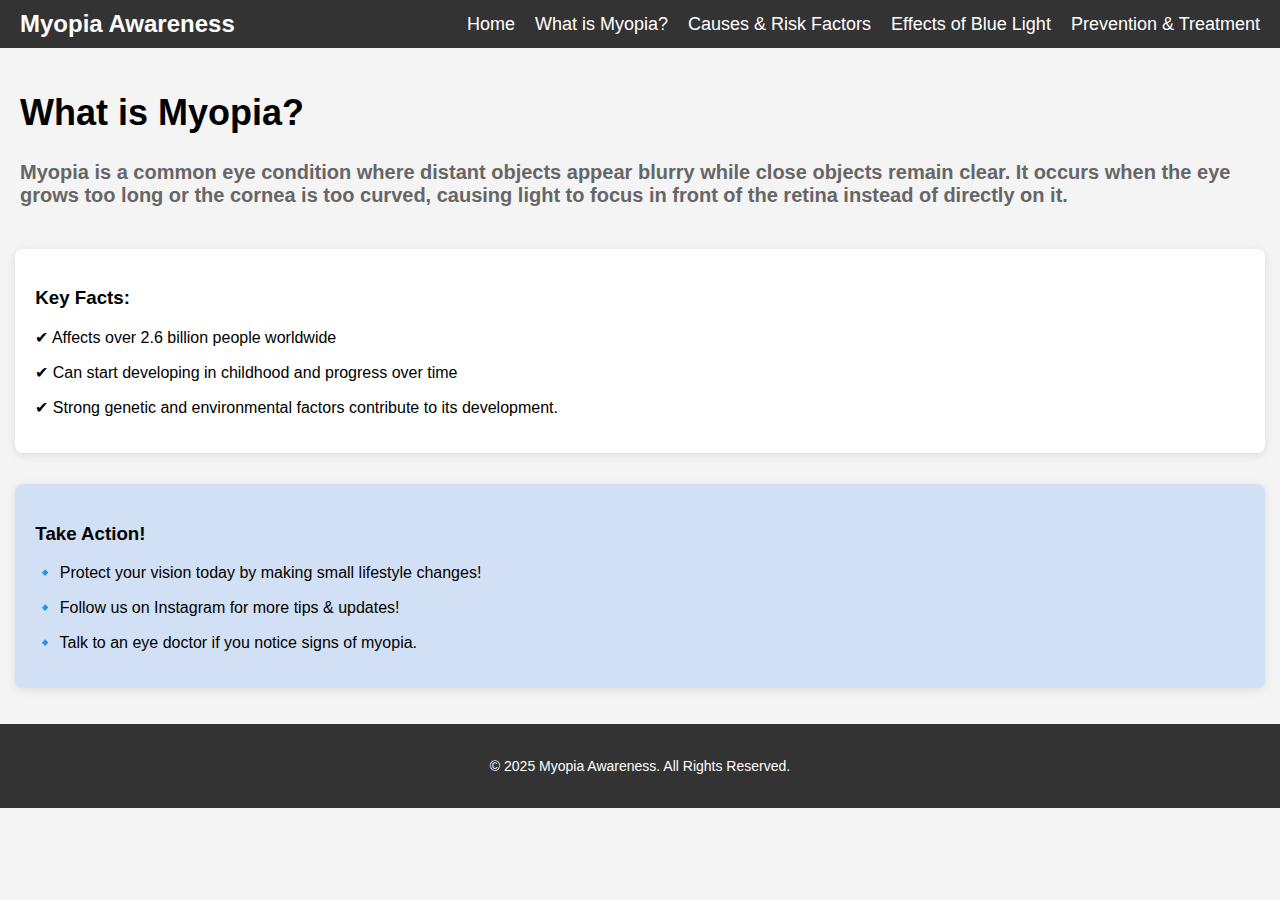
==== commit 99896bcf: "multiple changes and starting from initial step" ====
--- a/what-is-myopia.html
+++ b/what-is-myopia.html
@@ -1,86 +1,64 @@
 <!DOCTYPE html>
 <html lang="en">
-<!-- Mirrored from localhost:3000/what-is-myopia by HTTrack Website Copier/3.x [XR&CO'2014], Sat, 08 Feb 2025 16:22:35 GMT -->
-<!-- Added by HTTrack -->
-<meta http-equiv="content-type" content="text/html;charset=utf-8" /><!-- /Added by HTTrack -->
 
 <head>
-    <meta charSet="utf-8" />
-    <meta name="viewport" content="width=device-width, initial-scale=1" />
-    <link rel="stylesheet" href="_next/static/css/7e5571648f603b01.css" data-precedence="next" />
-    <link rel="preload" as="script" fetchPriority="low" href="_next/static/chunks/webpack-03c87f68c10117d4.js" />
-    <script src="_next/static/chunks/fd9d1056-aa94ea5c2eabf904.js" async=""></script>
-    <script src="_next/static/chunks/117-81e3ecd288f08c14.js" async=""></script>
-    <script src="_next/static/chunks/main-app-940b5c803a1939d2.js" async=""></script>
-    <title>Myopia Awareness</title>
-    <meta name="description" content="Learn about myopia, its causes, prevention, and treatment options." />
-    <script src="_next/static/chunks/polyfills-42372ed130431b0a.js" noModule=""></script>
+    <meta charset="UTF-8">
+    <meta name="viewport" content="width=device-width, initial-scale=1.0">
+    <title>Header</title>
+    <link rel="stylesheet" href="styles.css">
 </head>
 
-<body class="__className_d65c78 bg-blue-50 text-gray-800">
-    <header class="bg-blue-600 text-white p-4">
-        <nav class="container mx-auto flex justify-between items-center">
-            <h1 class="text-2xl font-bold">Myopia Awareness</h1>
-            <ul class="flex space-x-4">
-                <li><a href="index.html" class="hover:underline">Home</a></li>
-                <li><a href="what-is-myopia.html" class="hover:underline">What is Myopia?</a></li>
-                <li><a href="causes-and-risk-factors.html" class="hover:underline">Causes &amp; Risk Factors</a></li>
-                <li><a href="effects-of-blue-light.html" class="hover:underline">Effects of Blue Light</a></li>
-                <li><a href="prevention-and-treatment.html" class="hover:underline">Prevention &amp; Treatment</a></li>
+<body>
+    <header>
+        <div class="logo">Myopia Awareness
+</div>
+        <nav class="nav">
+            <ul>
+                <li><a href="./index.html">Home</a></li>
+                <li><a href="./what-is-myopia.html">What is Myopia?</a></li>
+                <li><a href="./Causes-and-risk.html">Causes & Risk Factors</a></li>
+                <li><a href="./effects-of-blue.html">Effects of Blue Light</a></li>
+                <li><a href="./prevention-and-treatment.html">Prevention & Treatment</a></li>
             </ul>
         </nav>
     </header>
-    <main class="container mx-auto mt-8 px-4">
-        <div class="space-y-8">
-            <h1 class="text-4xl font-bold mb-4">What is Myopia?</h1>
-            <p class="text-xl">Myopia is a common eye condition where distant objects appear blurry while close objects
-                remain clear. It occurs when the eye grows too long or the cornea is too curved, causing light to focus
-                in front of the retina instead of directly on it.</p>
-            <div class="bg-white p-6 rounded-lg shadow-md">
-                <h2 class="text-2xl font-bold mb-4">Key Facts:</h2>
-                <ul class="list-none space-y-2">
-                    <li class="flex items-center"><span class="text-green-500 mr-2">✔</span>Affects over 2.6 billion
-                        people worldwide</li>
-                    <li class="flex items-center"><span class="text-green-500 mr-2">✔</span>Can start developing in
-                        childhood and progress over time</li>
-                    <li class="flex items-center"><span class="text-green-500 mr-2">✔</span>Strong genetic and
-                        environmental factors contribute to its development</li>
-                </ul>
-            </div>
-            <div class="bg-blue-100 p-6 rounded-lg shadow-md">
-                <h2 class="text-2xl font-bold mb-4">Take Action!</h2>
-                <ul class="list-none space-y-2">
-                    <li class="flex items-center"><span class="text-blue-500 mr-2">🔹</span><strong>Protect your vision
-                            today</strong> by making small lifestyle changes!</li>
-                    <li class="flex items-center"><span class="text-blue-500 mr-2">🔹</span><strong>Follow us on
-                            Instagram</strong> for more tips &amp; updates!<a
-                            href="https://www.instagram.com/myopia_awareness" target="_blank" rel="noopener noreferrer"
-                            class="ml-2 text-blue-600 hover:underline"><svg xmlns="http://www.w3.org/2000/svg"
-                                width="24" height="24" viewBox="0 0 24 24" fill="none" stroke="currentColor"
-                                stroke-width="2" stroke-linecap="round" stroke-linejoin="round"
-                                class="lucide lucide-instagram inline-block w-5 h-5">
-                                <rect width="20" height="20" x="2" y="2" rx="5" ry="5"></rect>
-                                <path d="M16 11.37A4 4 0 1 1 12.63 8 4 4 0 0 1 16 11.37z"></path>
-                                <line x1="17.5" x2="17.51" y1="6.5" y2="6.5"></line>
-                            </svg>@myopia_awareness</a></li>
-                    <li class="flex items-center"><span class="text-blue-500 mr-2">🔹</span><strong>Talk to an eye
-                            doctor</strong> if you notice signs of myopia</li>
-                </ul>
-            </div>
+
+    <!-- New Section Below Header -->
+    <div class="content-section" style="text-align: left;">
+        <h1>What is Myopia?</h1>
+        <h4>
+            Myopia is a common eye condition where distant objects appear blurry while close objects remain clear. It
+            occurs when the eye grows too long or the cornea is too curved, causing light to focus in front of the
+            retina instead of directly on it.
+        </h4>
+    </div>
+
+    <div style="padding: 1.2%;">
+        <div class="carddd">
+            <h3>Key Facts:</h3>
+            <p>✔ Affects over 2.6 billion people worldwide</p>
+            <p>✔ Can start developing in childhood and progress over time</p>
+            <p>✔ Strong genetic and environmental factors contribute to its development.</p>
         </div>
-    </main>
-    <footer class="bg-blue-600 text-white p-4 mt-8">
-        <div class="container mx-auto text-center">
-            <p>© 2023 Myopia Awareness. All rights reserved.</p>
+    </div>
+
+    <div style="padding: 1.2%;">
+        <div class="cardd">
+            <h3>Take Action!</h3>
+            <p>🔹 Protect your vision today by making small lifestyle changes!</p>
+            <p>🔹 Follow us on Instagram for more tips & updates!</p>
+            <p>🔹 Talk to an eye doctor if you notice signs of myopia.</p>
+        </div>
+    </div>
+
+    <!-- Footer Section -->
+    <footer style="margin-top: 20px;">
+        <div class="footer-content">
+            <p>&copy; 2025 Myopia Awareness. All Rights Reserved.</p>
         </div>
     </footer>
-    <script src="_next/static/chunks/webpack-03c87f68c10117d4.js" async=""></script>
-    <script>(self.__next_f = self.__next_f || []).push([0]); self.__next_f.push([2, null])</script>
-    <script>self.__next_f.push([1, "1:HL[\"/_next/static/css/7e5571648f603b01.css\",\"style\"]\n"])</script>
-    <script>self.__next_f.push([1, "2:I[2846,[],\"\"]\n4:I[4707,[],\"\"]\n5:I[6423,[],\"\"]\n7:I[1060,[],\"\"]\n8:[]\n"])</script>
-    <script>self.__next_f.push([1, "0:[\"$\",\"$L2\",null,{\"buildId\":\"BGiHm1JzFwF7Ik1EhKnQE\",\"assetPrefix\":\"\",\"urlParts\":[\"\",\"what-is-myopia\"],\"initialTree\":[\"\",{\"children\":[\"what-is-myopia\",{\"children\":[\"__PAGE__\",{}]}]},\"$undefined\",\"$undefined\",true],\"initialSeedData\":[\"\",{\"children\":[\"what-is-myopia\",{\"children\":[\"__PAGE__\",{},[[\"$L3\",[\"$\",\"div\",null,{\"className\":\"space-y-8\",\"children\":[[\"$\",\"h1\",null,{\"className\":\"text-4xl font-bold mb-4\",\"children\":\"What is Myopia?\"}],[\"$\",\"p\",null,{\"className\":\"text-xl\",\"children\":\"Myopia is a common eye condition where distant objects appear blurry while close objects remain clear. It occurs when the eye grows too long or the cornea is too curved, causing light to focus in front of the retina instead of directly on it.\"}],[\"$\",\"div\",null,{\"className\":\"bg-white p-6 rounded-lg shadow-md\",\"children\":[[\"$\",\"h2\",null,{\"className\":\"text-2xl font-bold mb-4\",\"children\":\"Key Facts:\"}],[\"$\",\"ul\",null,{\"className\":\"list-none space-y-2\",\"children\":[[\"$\",\"li\",null,{\"className\":\"flex items-center\",\"children\":[[\"$\",\"span\",null,{\"className\":\"text-green-500 mr-2\",\"children\":\"✔\"}],\"Affects over 2.6 billion people worldwide\"]}],[\"$\",\"li\",null,{\"className\":\"flex items-center\",\"children\":[[\"$\",\"span\",null,{\"className\":\"text-green-500 mr-2\",\"children\":\"✔\"}],\"Can start developing in childhood and progress over time\"]}],[\"$\",\"li\",null,{\"className\":\"flex items-center\",\"children\":[[\"$\",\"span\",null,{\"className\":\"text-green-500 mr-2\",\"children\":\"✔\"}],\"Strong genetic and environmental factors contribute to its development\"]}]]}]]}],[\"$\",\"div\",null,{\"className\":\"bg-blue-100 p-6 rounded-lg shadow-md\",\"children\":[[\"$\",\"h2\",null,{\"className\":\"text-2xl font-bold mb-4\",\"children\":\"Take Action!\"}],[\"$\",\"ul\",null,{\"className\":\"list-none space-y-2\",\"children\":[[\"$\",\"li\",null,{\"className\":\"flex items-center\",\"children\":[[\"$\",\"span\",null,{\"className\":\"text-blue-500 mr-2\",\"children\":\"🔹\"}],[\"$\",\"strong\",null,{\"children\":\"Protect your vision today\"}],\" by making small lifestyle changes!\"]}],[\"$\",\"li\",null,{\"className\":\"flex items-center\",\"children\":[[\"$\",\"span\",null,{\"className\":\"text-blue-500 mr-2\",\"children\":\"🔹\"}],[\"$\",\"strong\",null,{\"children\":\"Follow us on Instagram\"}],\" for more tips \u0026 updates!\",[\"$\",\"a\",null,{\"href\":\"https://www.instagram.com/myopia_awareness\",\"target\":\"_blank\",\"rel\":\"noopener noreferrer\",\"className\":\"ml-2 text-blue-600 hover:underline\",\"children\":[[\"$\",\"svg\",null,{\"xmlns\":\"http://www.w3.org/2000/svg\",\"width\":24,\"height\":24,\"viewBox\":\"0 0 24 24\",\"fill\":\"none\",\"stroke\":\"currentColor\",\"strokeWidth\":2,\"strokeLinecap\":\"round\",\"strokeLinejoin\":\"round\",\"className\":\"lucide lucide-instagram inline-block w-5 h-5\",\"children\":[[\"$\",\"rect\",\"2e1cvw\",{\"width\":\"20\",\"height\":\"20\",\"x\":\"2\",\"y\":\"2\",\"rx\":\"5\",\"ry\":\"5\"}],[\"$\",\"path\",\"9exkf1\",{\"d\":\"M16 11.37A4 4 0 1 1 12.63 8 4 4 0 0 1 16 11.37z\"}],[\"$\",\"line\",\"r4j83e\",{\"x1\":\"17.5\",\"x2\":\"17.51\",\"y1\":\"6.5\",\"y2\":\"6.5\"}],\"$undefined\"]}],\"@myopia_awareness\"]}]]}],[\"$\",\"li\",null,{\"className\":\"flex items-center\",\"children\":[[\"$\",\"span\",null,{\"className\":\"text-blue-500 mr-2\",\"children\":\"🔹\"}],[\"$\",\"strong\",null,{\"children\":\"Talk to an eye doctor\"}],\" if you notice signs of myopia\"]}]]}]]}]]}],null],null],null]},[null,[\"$\",\"$L4\",null,{\"parallelRouterKey\":\"children\",\"segmentPath\":[\"children\",\"what-is-myopia\",\"children\"],\"error\":\"$undefined\",\"errorStyles\":\"$undefined\",\"errorScripts\":\"$undefined\",\"template\":[\"$\",\"$L5\",null,{}],\"templateStyles\":\"$undefined\",\"templateScripts\":\"$undefined\",\"notFound\":\"$undefined\",\"notFoundStyles\":\"$undefined\"}]],null]},[[[[\"$\",\"link\",\"0\",{\"rel\":\"stylesheet\",\"href\":\"/_next/static/css/7e5571648f603b01.css\",\"precedence\":\"next\",\"crossOrigin\":\"$undefined\"}]],[\"$\",\"html\",null,{\"lang\":\"en\",\"children\":[\"$\",\"body\",null,{\"className\":\"__className_d65c78 bg-blue-50 text-gray-800\",\"children\":[[\"$\",\"header\",null,{\"className\":\"bg-blue-600 text-white p-4\",\"children\":[\"$\",\"nav\",null,{\"className\":\"container mx-auto flex justify-between items-center\",\"children\":[[\"$\",\"h1\",null,{\"className\":\"text-2xl font-bold\",\"children\":\"Myopia Awareness\"}],[\"$\",\"ul\",null,{\"className\":\"flex space-x-4\",\"children\":[[\"$\",\"li\",null,{\"children\":[\"$\",\"a\",null,{\"href\":\"/\",\"className\":\"hover:underline\",\"children\":\"Home\"}]}],[\"$\",\"li\",null,{\"children\":[\"$\",\"a\",null,{\"href\":\"/what-is-myopia\",\"className\":\"hover:underline\",\"children\":\"What is Myopia?\"}]}],[\"$\",\"li\",null,{\"children\":[\"$\",\"a\",null,{\"href\":\"/causes-and-risk-factors\",\"className\":\"hover:underline\",\"children\":\"Causes \u0026 Risk Factors\"}]}],[\"$\",\"li\",null,{\"children\":[\"$\",\"a\",null,{\"href\":\"/effects-of-blue-light\",\"className\":\"hover:underline\",\"children\":\"Effects of Blue Light\"}]}],[\"$\",\"li\",null,{\"children\":[\"$\",\"a\",null,{\"href\":\"/prevention-and-treatment\",\"className\":\"hover:underline\",\"children\":\"Prevention \u0026 Treatment\"}]}]]}]]}]}],[\"$\",\"main\",null,{\"className\":\"container mx-auto mt-8 px-4\",\"children\":[\"$\",\"$L4\",null,{\"parallelRouterKey\":\"children\",\"segmentPath\":[\"children\"],\"error\":\"$undefined\",\"errorStyles\":\"$undefined\",\"errorScripts\":\"$undefined\",\"template\":[\"$\",\"$L5\",null,{}],\"templateStyles\":\"$undefined\",\"templateScripts\":\"$undefined\",\"notFound\":[[\"$\",\"title\",null,{\"children\":\"404: This page could not be found.\"}],[\"$\",\"div\",null,{\"style\":{\"fontFamily\":\"system-ui,\\\"Segoe UI\\\",Roboto,Helvetica,Arial,sans-serif,\\\"Apple Color Emoji\\\",\\\"Segoe UI Emoji\\\"\",\"height\":\"100vh\",\"textAlign\":\"center\",\"display\":\"flex\",\"flexDirection\":\"column\",\"alignItems\":\"center\",\"justifyContent\":\"center\"},\"children\":[\"$\",\"div\",null,{\"children\":[[\"$\",\"style\",null,{\"dangerouslySetInnerHTML\":{\"__html\":\"body{color:#000;background:#fff;margin:0}.next-error-h1{border-right:1px solid rgba(0,0,0,.3)}@media (prefers-color-scheme:dark){body{color:#fff;background:#000}.next-error-h1{border-right:1px solid rgba(255,255,255,.3)}}\"}}],[\"$\",\"h1\",null,{\"className\":\"next-error-h1\",\"style\":{\"display\":\"inline-block\",\"margin\":\"0 20px 0 0\",\"padding\":\"0 23px 0 0\",\"fontSize\":24,\"fontWeight\":500,\"verticalAlign\":\"top\",\"lineHeight\":\"49px\"},\"children\":\"404\"}],[\"$\",\"div\",null,{\"style\":{\"display\":\"inline-block\"},\"children\":[\"$\",\"h2\",null,{\"style\":{\"fontSize\":14,\"fontWeight\":400,\"lineHeight\":\"49px\",\"margin\":0},\"children\":\"This page could not be found.\"}]}]]}]}]],\"notFoundStyles\":[]}]}],[\"$\",\"footer\",null,{\"className\":\"bg-blue-600 text-white p-4 mt-8\",\"children\":[\"$\",\"div\",null,{\"className\":\"container mx-auto text-center\",\"children\":[\"$\",\"p\",null,{\"children\":\"© 2023 Myopia Awareness. All rights reserved.\"}]}]}]]}]}]],null],null],\"couldBeIntercepted\":false,\"initialHead\":[null,\"$L6\"],\"globalErrorComponent\":\"$7\",\"missingSlots\":\"$W8\"}]\n"])</script>
-    <script>self.__next_f.push([1, "6:[[\"$\",\"meta\",\"0\",{\"name\":\"viewport\",\"content\":\"width=device-width, initial-scale=1\"}],[\"$\",\"meta\",\"1\",{\"charSet\":\"utf-8\"}],[\"$\",\"title\",\"2\",{\"children\":\"Myopia Awareness\"}],[\"$\",\"meta\",\"3\",{\"name\":\"description\",\"content\":\"Learn about myopia, its causes, prevention, and treatment options.\"}]]\n3:null\n"])</script>
+
+    <script src="script.js"></script>
 </body>
-<!-- Mirrored from localhost:3000/what-is-myopia by HTTrack Website Copier/3.x [XR&CO'2014], Sat, 08 Feb 2025 16:22:35 GMT -->
 
 </html>--- a/styles.css
+++ b/styles.css
@@ -0,0 +1,137 @@
+body {
+    margin: 0;
+    font-family: Arial, sans-serif;
+    background-color: #f4f4f4;
+}
+
+header {
+    display: flex;
+    justify-content: space-between;
+    align-items: center;
+    padding: 10px 20px;
+    background-color: #333;
+    color: white;
+}
+
+.logo {
+    font-size: 24px;
+    font-weight: bold;
+}
+
+nav ul {
+    display: flex;
+    list-style: none;
+    margin: 0;
+    padding: 0;
+}
+
+nav ul li {
+    margin-left: 20px;
+}
+
+a.card {
+    display: block;
+    text-decoration: none; /* Remove underline from links */
+    color: inherit; /* Make sure the text color is inherited from the card */
+}
+
+nav ul li a {
+    text-decoration: none;
+    color: white;
+    font-size: 18px;
+}
+
+nav ul li a:hover {
+    text-decoration: underline;
+}
+
+/* New section styles */
+.content-section {
+    padding: 20px 20px 0 20px;
+    text-align: center;
+}
+
+.content-section h1 {
+    font-size: 36px;
+    margin-bottom: 20px;
+}
+
+.content-section h4 {
+    font-size: 20px;
+    color: #666;
+}
+
+/* Cards Section */
+.cards-section {
+    display: grid;
+    grid-template-columns: repeat(1, 1fr);
+    gap: 20px;
+    padding: 20px;
+}
+
+.card {
+    background-color: white;
+    padding: 20px;
+    border-radius: 8px;
+    box-shadow: 0 2px 10px rgba(0, 0, 0, 0.1);
+    transition: box-shadow 0.3s ease, transform 0.3s ease;
+}
+
+.cardd {
+    background-color: rgb(210, 224, 245);
+    padding: 20px;
+    border-radius: 8px;
+    box-shadow: 0 2px 10px rgba(0, 0, 0, 0.1);
+    transition: box-shadow 0.3s ease, transform 0.3s ease;
+}
+
+.carddd {
+    background-color: rgb(255, 255, 255);
+    padding: 20px;
+    border-radius: 8px;
+    box-shadow: 0 2px 10px rgba(0, 0, 0, 0.1);
+    transition: box-shadow 0.3s ease, transform 0.3s ease;
+}
+
+.card h3 {
+    font-size: 24px;
+    margin-bottom: 15px;
+}
+
+.card p {
+    font-size: 16px;
+    color: #444;
+}
+
+/* Hover effect for the cards */
+.card:hover {
+    box-shadow: 0 6px 15px rgba(0, 0, 0, 0.2);
+    /* transform: translateY(-5px); */
+}
+
+/* Footer styles */
+footer {
+    background-color: #333;
+    color: white;
+    padding: 20px;
+    text-align: center;
+    font-size: 14px;
+}
+
+footer .footer-content {
+    max-width: 1200px;
+    margin: 0 auto;
+}
+
+/* Responsive Design for larger screens */
+@media (min-width: 768px) {
+    .cards-section {
+        grid-template-columns: repeat(2, 1fr);
+    }
+}
+
+@media (min-width: 1024px) {
+    .cards-section {
+        grid-template-columns: repeat(2, 1fr);
+    }
+}